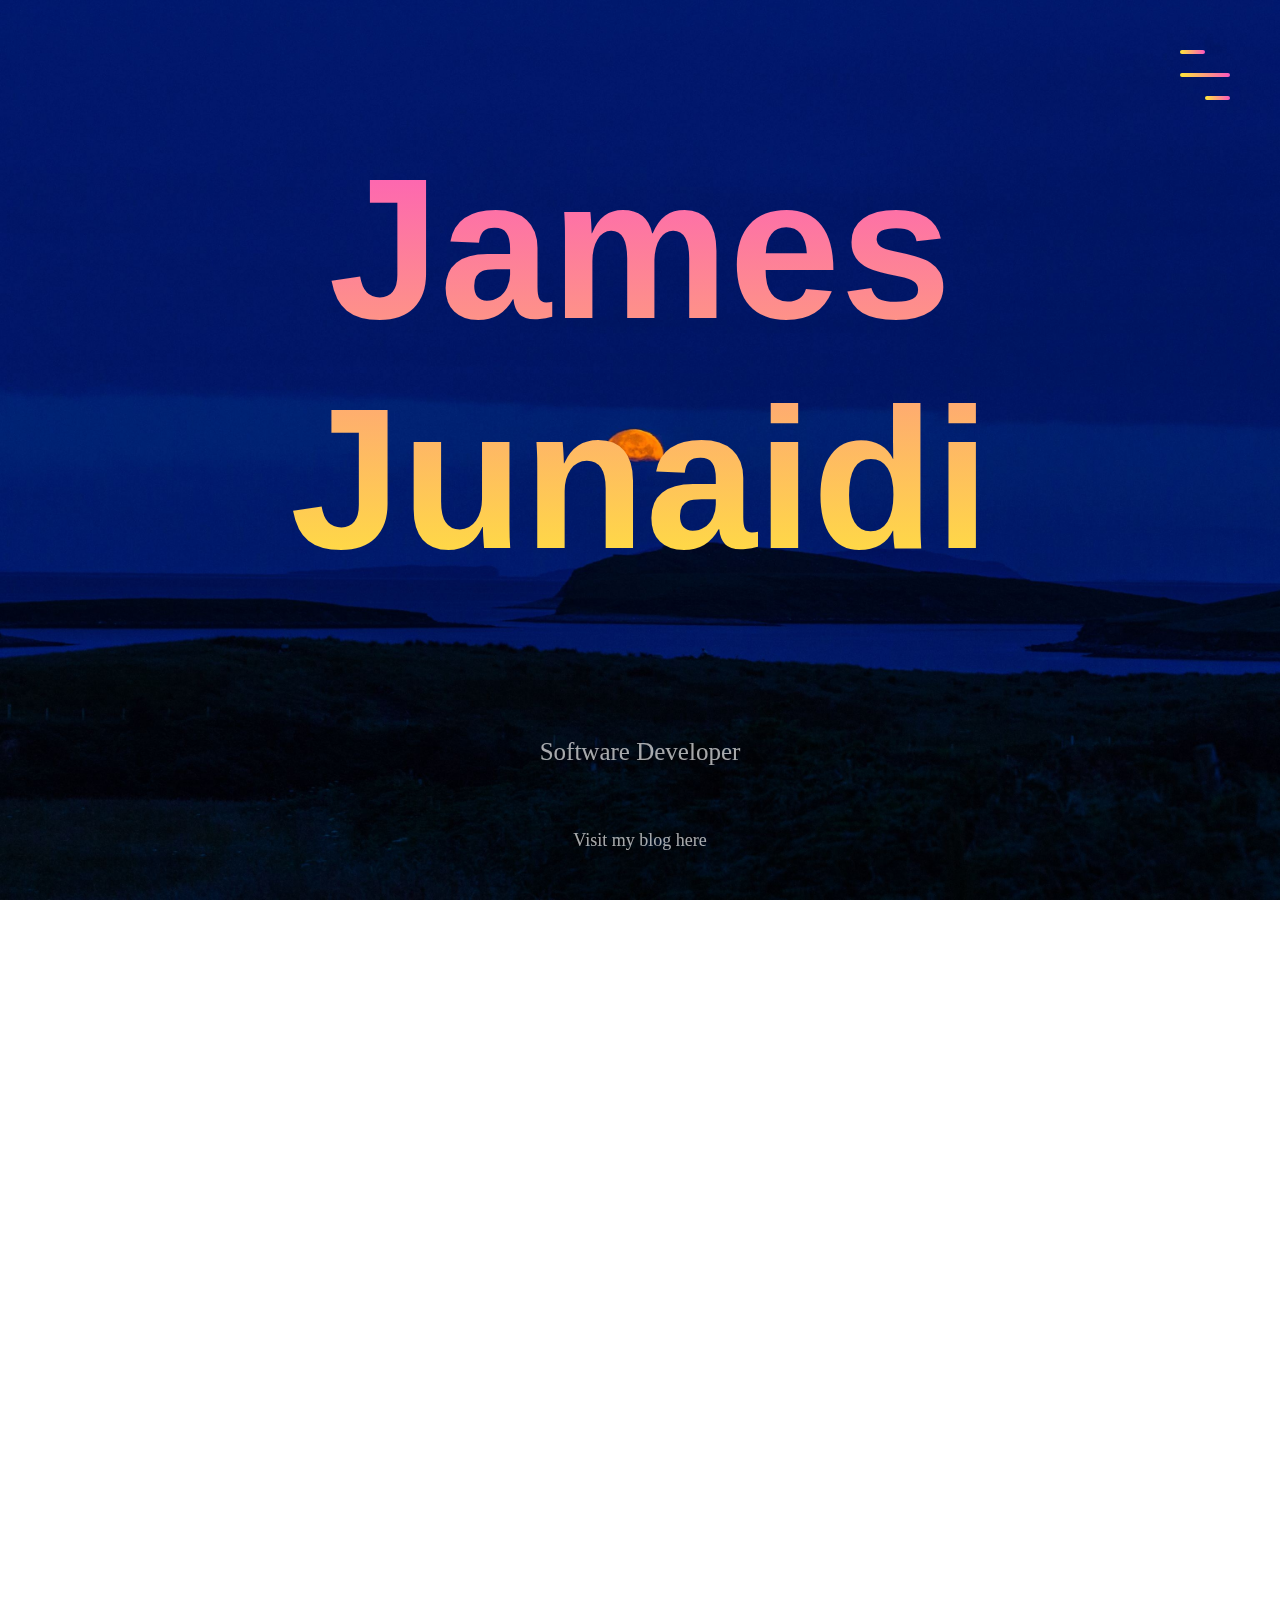
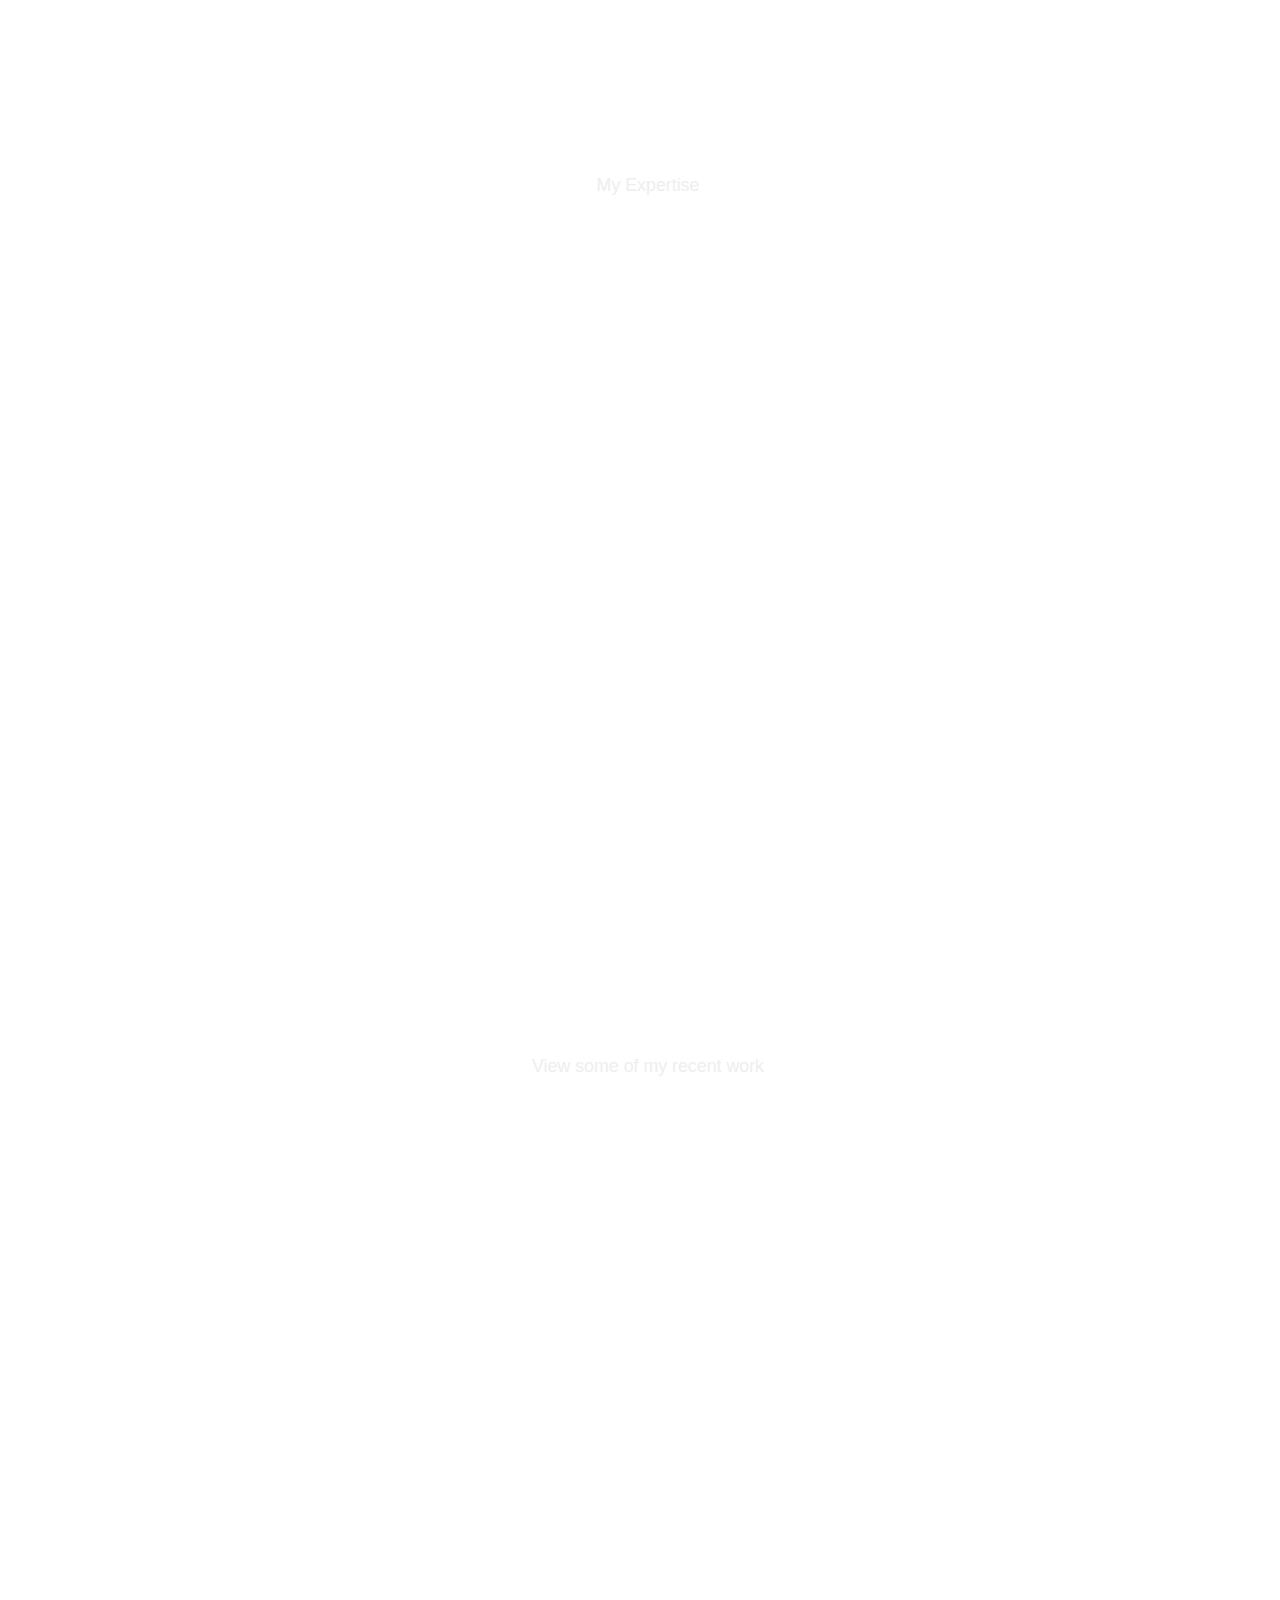
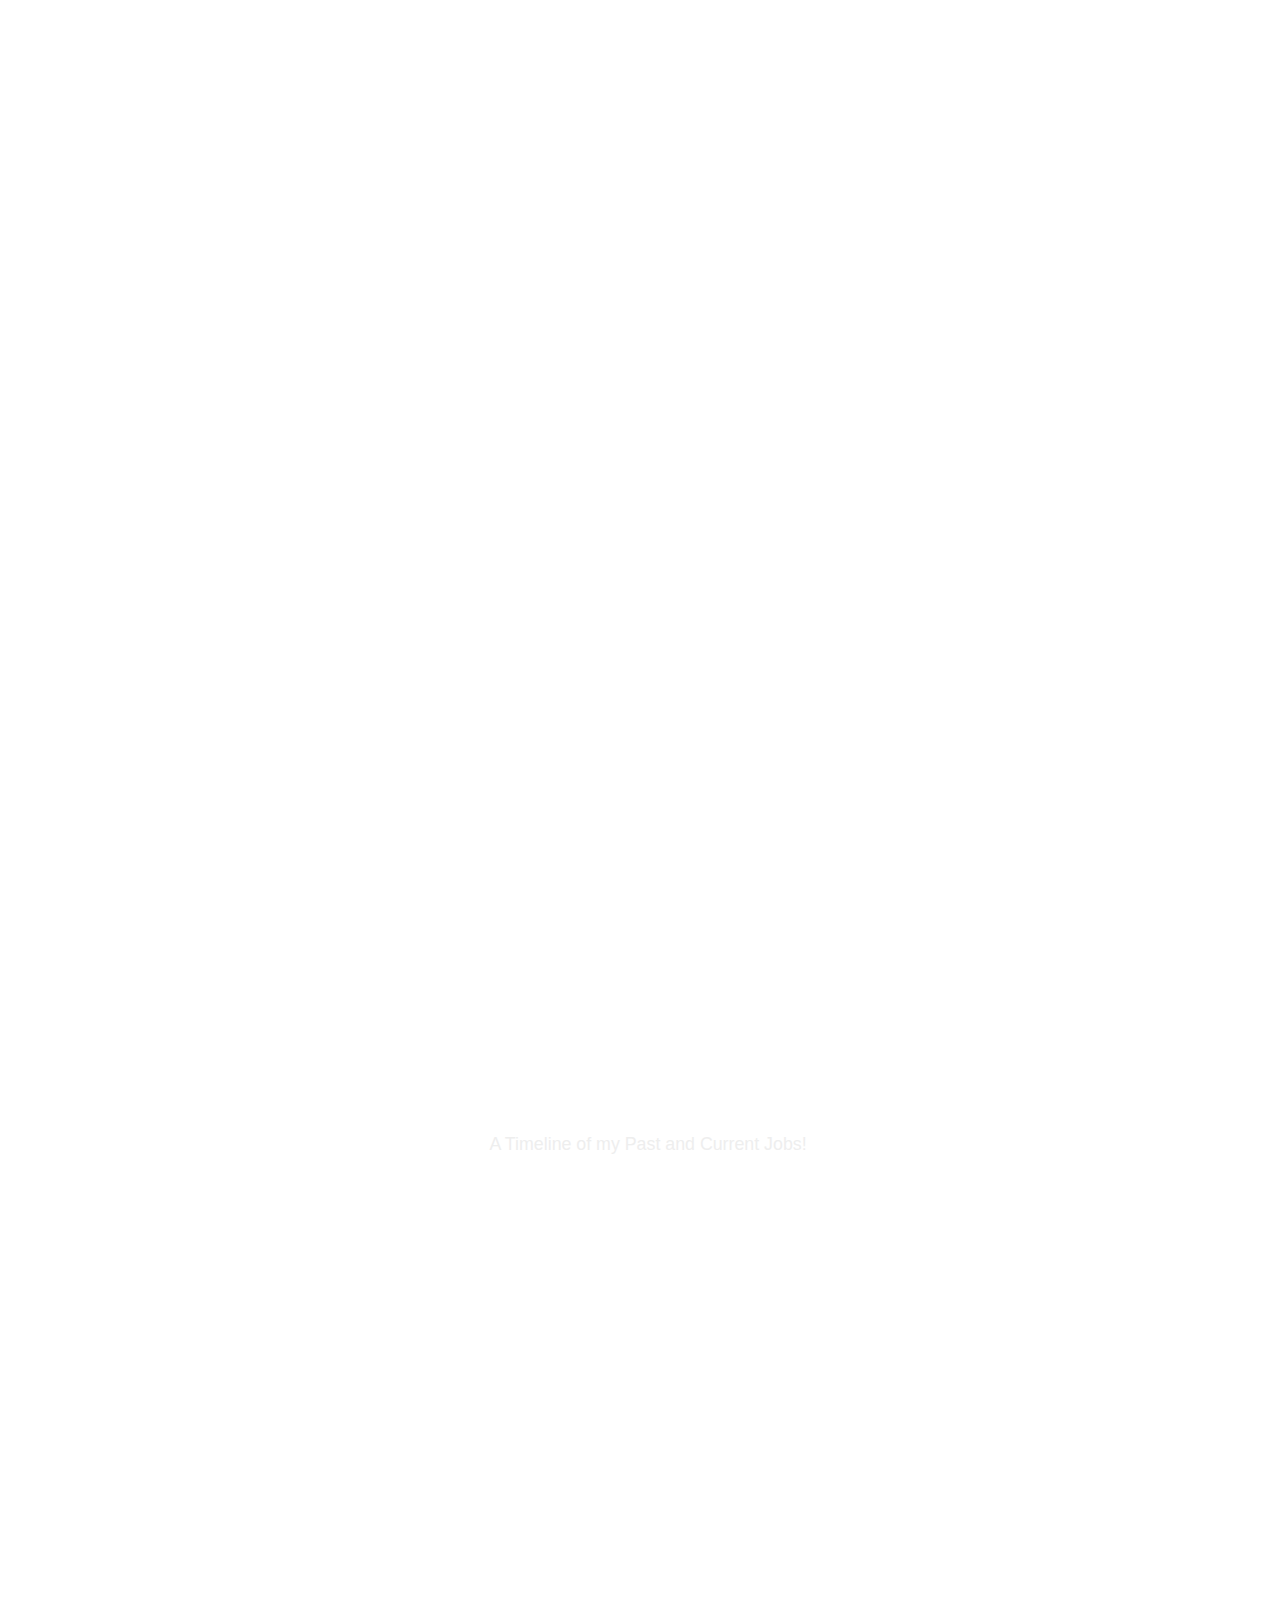
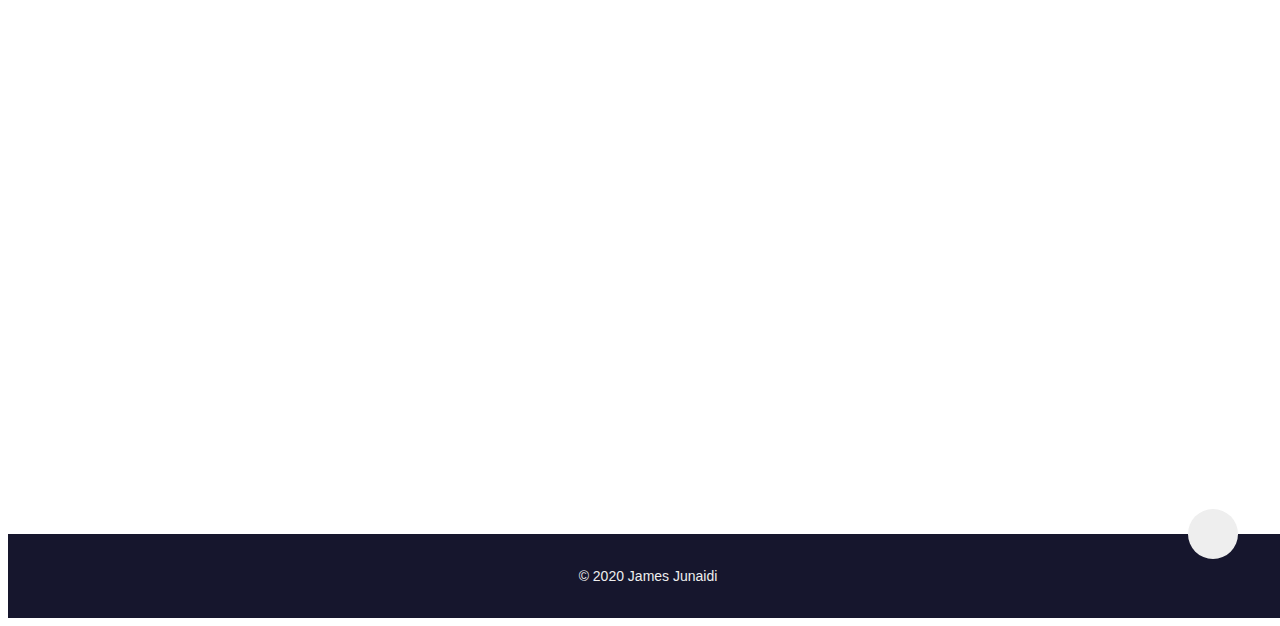
==== index.html @ cdaee478 "update about" ====
<!--  Credit to Julio Codes for Providing the main Tutorial that this site is based off of -->

<!DOCTYPE html>
<html lang="en">
<head>
  <meta charset="UTF-8">
  <meta name="viewport" content="width=device-width, initial-scale=1">
  <title>James Junaidi</title>
  <link rel="stylesheet" href="https://unpkg.com/aos@next/dist/aos.css" />
  <link rel="stylesheet" href="https://use.fontawesome.com/releases/v5.7.2/css/all.css" integrity="sha384-fnmOCqbTlWIlj8LyTjo7mOUStjsKC4pOpQbqyi7RrhN7udi9RwhKkMHpvLbHG9Sr" crossorigin="anonymous">
  <link rel="stylesheet" href="style.css">
  <link rel="stylesheet" href="https://cdnjs.cloudflare.com/ajax/libs/font-awesome/4.7.0/css/font-awesome.min.css">
  <link rel="shortcut icon" type="image/png" href="images/j.png"/>
</head>
<body>
  <header>
  <div class="menu-toggler">
    <div class="bar half start"></div>
    <div class="bar"></div>
    <div class="bar half end"></div>
  </div>
  <nav class="top-nav">
    <ul class="nav-list">
    <li>
      <a href="index.html" class="nav-link">Home</a>
    </li>
    <li>
      <a href="#about" class="nav-link">About</a>
    </li>
    <li>
      <a href="#services" class="nav-link">Skills</a>
    </li>
    <li>
      <a href="#portfolio" class="nav-link">Portfolio</a>
    </li>
    <li>
      <a href="#experience" class="nav-link">Experience</a>
    </li>
    <li>
      <a href="blog.html" class="nav-link">Blog</a>
    </li>
    </ul>
  </nav>
  <div class="landing-text">
    <h1>James Junaidi</h1>
    <h6>Software Developer</h6>
    <h6>
      <a href="blog.html">
        Visit my blog here
      </a>
    </h6>
  </div>
  </header>

  <section class="about" id="about">
  <div class="container" id="about">
    <div class="profile-img" data-aos="fade-right" data-aos-delay="200">
    <img src="images/profile.jpeg" alt="">
    </div>
    <div class="about-details" data-aos="fade-left" data-aos-delay="400">
      <div class="about-heading">
        <h1>About</h1>
        <h6>Myself</h6>
      </div>
      <p>
      Hi! I'm James and I'm a student at the University of California, Davis, where I am studying Computer Science with a minor in Economics. I plan to graduate in June 2022. Currently, I work as an intern at T-Mobile. I'm originally from Folsom, CA, a city in the eastern part of Sacramento County and I graduated from Vista del Lago High School in May 2019. Fun fact: I hold my my high school's record in the 5K in Track. Feel free to contact me at jrjunaidi@ucdavis.edu.
      </p>
      <a href="./JamesJunaidiResume.pdf" download="Junaidi_James_Resume">See my current resume (As of July 6, 2020) here! <br> </a>
      <a href="blog.html"><br> Visit my blog here! <br> </a>
    <div class="social-media">
      <ul class="nav-list">
      <li>
        <a href="https://github.com/jamesjunaidi" class="icon-link" target="_blank">
          <i class="fab fa-github-square"></i>
        </a>
      </li>
      <li>
        <a href="https://twitter.com/james_junaidi" class="icon-link" target="_blank">
          <i class="fab fa-twitter-square"></i>
        </a>
        </li>
         <li>
          <a href="https://www.linkedin.com/in/jamesjunaidi/" class="icon-link" target="_blank">
          <i class="fab fa-linkedin-square"></i>
          </a>
        </li>
      </ul>
     </div>
   </div>
  </div>
  </section>

  <section class="services" id="services">
    <div class="container">
      <div class="section-heading">
        <h1>Skills</h1>
        <h6>My Expertise</h6>
      </div>
      <div class="my-skills">
        <div class="skill" data-aos="fade-in" data-aos-delay="200">
          <div class="icon-container">
            <i class="fas fa-layer-group"></i>
          </div>
          <h1>Software Systems and Engineering</h1>
          <p>I'm a proficient programmer in multiple languages, including C, C++, Python, and Java. I've built varying applications including websites, mobile apps, command-line programs, and data aggregators. I've also worked on more theortical programming problems involving data structures and algorithms and computer assembly and organization. </p>
        </div>
        <div class="skill" data-aos="fade-in" data-aos-delay="400">
          <div class="icon-container">
            <i class="fas fa-code"></i>
          </div>
          <h1>Application Development</h1>
          <p>I spend time learning more about Mobile Developement, specifically Swift and Xcode for iOS developement. I also have some experience working in Android Studio where I used Java and XML. I also work on webpages and web applications in HTML/CSS/JS. Additionally, I am familiar with the UNIX environment and can work in Mac OS, Windows, and Linux. </p>
        </div>
        <div class="skill" data-aos="fade-in" data-aos-delay="600">
          <div class="icon-container">
            <i class="fas fa-chart-bar"></i>
          </div>
          <h1>Data Science and Analytics</h1>
          <p>I have a strong intuition for data analytics, including a strong background in Statistics and some Discrete Probability Theory, along with experience writing data analyzing scripts in Python and R. I've also taken coursework on elementary statistics and data science. I also have experience with Microsoft Excel and Google Sheets to basic to intermediate data analytics. </p>
        </div>
      </div>
    </div>
  </section>

  <section class="portfolio" id="portfolio">
    <div class="container">
      <div class="section-heading">
        <h1>Portfolio</h1>
        <h6>View some of my recent work</h6>
      </div>


      <div class="portfolio-item">
        <div class="portfolio-img has-margin-right" data-aos="fade-right" data-aos-delay="150">
          <img src="images/portitem1.jpeg" alt="">
        </div>
        <div class="portfolio-description" data-aos="fade-left" data-aos-delay="300">
          <h6>Python Application Development</h6>
          <h1>ShopperAlert</h1>
          <p>
            This is a picture from an application I helped develop called ShopperAlert. Me and some friends created this at LAHacks 2020 as an application that can notify people when essential items are in stock at stores. This was built in an effort to help with the COVID-19 pandemic. The technologies we used was the Twilio API, Python, Ngrok, Flask, and Tkinter. Check out the devpost!
          </p>
          <a href="https://devpost.com/software/shopperalert" target="_blank" class="cta">View Details</a>
        </div>
      </div>



      <div class="portfolio-item">
        <div class="portfolio-description has-margin-right" data-aos="fade-right" data-aos-delay="450">
          <h6>Data Analysis</h6>
          <h1>COVID-19 Genome Analysis</h1>
          <p>
            Did some R programming in order to perform some analysis of genomes in the Washington cases of the COVID-19 outbreak. Investigated a case that analyses the differences between the Washington genomes and other genomes throughout the rest of the world. Check out my full report!
          </p>
          <a href="https://github.com/jamesjunaidi/Statistical-Analysis-of-COVID-19/blob/master/assignment1.pdf" target="_blank" class="cta">View Details</a>
        </div>
        <div class="portfolio-img" data-aos="fade-left" data-aos-delay="600">
          <img src="images/portitem2.jpeg" alt="">
        </div>
      </div>



      <div class="portfolio-item">
        <div class="portfolio-img has-margin-right" data-aos="fade-right" data-aos-delay="750">
          <img src="images/portitem3.jpeg" alt="">
        </div>
        <div class="portfolio-description" data-aos="fade-left" data-aos-delay="900"> 
          <h6>Software Engineering / Mobile Development</h6>
          <h1>Komma</h1>
          <p>
            I'm working on developing a full fledged web application, designed to be a a community-based events manager. We are still currently working on the application, but we do have a goal to release by the the start of Fall Quarter 2020. You can check out some screenshots of a basic UI down below!
          </p>
          <a href="https://github.com/jamesjunaidi/Komma-Screenshots" target="_blank" class="cta">View Details</a>
        </div>
      </div>

    </div>
  </section>


  <section class="experience" id="experience">
    <div class="container">
      <div class="section-heading">
        <h1>Work Experience</h1>
        <h6>A Timeline of my Past and Current Jobs!</h6>
      </div>
      <div class="timeline" data-aos="fade-down" data-aos-delay="200">
        <ul>
          <li class="date" data-date="June 2020 - Present">
            <h1>T-Mobile</h1>
            <p>RF Engineering Intern</p>
          </li>

          <li class="date" data-date="Apr. 2020 - June 2020">
            <h1>Mozilla Spring Open Lab</h1>
            <p>MVP Designer - Komma</p>
          </li>

          <li class="date" data-date="Jan. 2020 - Present">
            <h1>Komma</h1>
            <p>Co-Founder, iOS Software Developer, Web Application Developer</p>
          </li>

          <li class="date" data-date="Jan. 2020 - Present">
            <h1>#include @ UC Davis</h1>
            <p>Web Developer</p>
          </li>

          <li class="date" data-date="Jan. 2019 - Aug. 2019">
            <h1>The Habit Burger Grill</h1>
            <p>Executive Burger Chef</p>
          </li>

          <li class="date" data-date="Jan. 2019 - May. 2019">
            <h1>Vista del Lago High School Department of Statistics</h1>
            <p>Teaching Assistant</p>
          </li>

          <li class="date" data-date="Jan. 2006 - Mar. 2018">
            <h1>Folsom Youth Basketball Association</h1>
            <p>Official</p>
          </li>

        </ul>
      </div>
    </div>
  </section>


<!-- UNUSED CONTACT SECTION: POTENTIAL USE LATER  -->

  <!-- <section class="contact" id="contact">
    <div class="container">
      <div class="section-heading">
        <h1>Contact</h1>
        <h6>Let's get in touch!</h6>
      </div>
      <form action="" data-aos="fade-up" data-aos-delay="300">
        <label for="name">Name:</label>
        <input type="text" id="name" name="name" placeholder="Enter your name..." required>
        <label for="email">Email:</label>
        <input type="email" id="email" name="email" placeholder="Enter your email..." required>
        <label for="service">Services:</label>
        <select name="service" id="service">
          <option value="">Mobile Development</option>
          <option value="">Web Development</option>
          <option value="">Software Engineering</option>
      </select>
    <label for="subject">Subject:</label>
        <textarea name="subject" id="subject" cols="10" rows="10"></textarea>
        <input type="submit" value="Submit">
      </form>
    </div>
  </section> -->


  <footer class="copyright">
    <div class="up" id="up">
      <i class="fas fa-chevron-up"></i>
    </div>
    <p>&copy; 2020 James Junaidi</p>
  </footer>

  <script src="https://ajax.googleapis.com/ajax/libs/jquery/3.3.1/jquery.min.js"></script>
  <script src="https://unpkg.com/aos@next/dist/aos.js"></script>
  <script src="main.js"></script>
</body>
</html>
---- style.css ----
/*Start global*/
{
  margin: 0;
  padding: 0;
  box-sizing: border-box;
}

html {
  font-size:10px;
  font-family: 'Roboto', sans-serif;
  color: #eee;
}

body {
  width:100%;
  height: 100%;
  background:url("images/sitebg.jpg") no-repeat center fixed;
  background-size:cover;
}

section {
  padding: 6rem 0;
}

a {
  text-decoration: none;
  color: #eee;
  font-size: 1.8rem;
  
}

p {
  font-size: 1.8rem;
  font-weight: 300;
}

img {
  width:100%;
}
/*End global*/

/*Start reusable*/
.container {
  width: 90%;
  max-width: 120rem;
  height: 100%;
  margin: 0 auto;
  position: relative;
}

.section-heading {
  text-align: center;
  margin-bottom: 10rem;

}

.section-heading h1 {
  font-size: 5.8rem;
  color: rgba(255, 255, 255, .3);
  text-transform: uppercase;
  font-weight: 300;
  position: relative;
  margin-bottom: 1rem;
}

.section-heading h1::before,
.section-heading h1::after {
  content: '';
  position: absolute;
  bottom: -0.5rem;
  left: 50%;
  transform: translateX(-50%);
  background-color: rbga(255,255,255,0.75);
}

.section-heading h1::before {
  width: 10rem;
  height: 3px;
  border-radius: 0.8rem;
}

.section-heading h1::after {
  width: 1.5rem;
  height: 1.5rem;
  border-radius: 100%;
  bottom: -1rem; 
}

.section-heading h6 {
  font-size: 1.78rem;
  font-weight: 300;
}

.has-margin-right {
  margin-right: 5rem;
}
/*End reusable*/


/*Start header*/
header {
  width:100%;
  height:100vh;
}

.top-nav {
  width:100%;
  height:100vh;
  position:fixed;
  top:-100vh;
  z-index: 50;
  background-color: #16162d;
  border-bottom-right-radius: 100%;
  border-bottom-left-radius: 100%;
  transition: all 650ms cubic-bezier(1,0,0,1);
}

.nav-list {
  list-style: none;
  width:100%;
  height: 100%;
  display: flex;
  justify-content: center;
  align-items: center;
}

li {
  margin: 0 2rem;
}

.nav-link {
  font-family: sans-serif;
  font-size: 5rem;
  padding: 1rem;
}

.nav-link:hover,
.nav-link:focus {
  background:linear-gradient(to top, #ffe838, #fd57bf);
  -webkit-background-clip: text;
  -webkit-text-fill-color: transparent;
}

.top-nav.open {
  top: 0;
  border-radius: initial;
}

.menu-toggler {
  position: absolute;
  top: 5rem;
  right: 5rem;
  width: 5rem;
  height: 5rem;
  display: flex;
  flex-direction: column;
  justify-content: space-between;
  cursor: pointer;
  z-index: 1500;
  transition: transform 650ms ease-out;
}


.menu-toggler.open {
  transform: rotate(-45deg);
}

.bar {
  background: linear-gradient(to right, #ffe838, #fd57bf);
  width: 100%;
  height: 4px;
  border-radius: .8rem;
}

.bar.half {
  width: 50%;
}

.bar.start {
  transform-origin: right;
  transition: transform 650ms cubic-bezier(0.54, -0.81, 0.57, 0.57);
}

.open_.bar.start {
  transform: rotate(-450deg) translateX(.8rem);
}


.bar.end {
  align-self: flex-end;
  transform-origin: left;
  transition: transform 650ms cubic-bezier(0.54, -0.81, 0.57, 0.57);
}

.open_.bar.end {
  transform: rotate(-450deg) translateX(-.8rem);
}


.landing-text {
  position: absolute;
  top:50%;
  left:50%;
  transform: translate(-50%, -50%);
  width: 100%;
  text-align: center;
  z-index: 1;
}

.landing-text h1 {
  font-size: 20rem;
  font-family: sans-serif;
  background: linear-gradient(to top, #ffe838, #fd57bf);
  -webkit-background-clip: text;
  -webkit-text-fill-color: transparent;
  padding: 1rem;
  user-select: none;
}

.landing-text h6 {
  font-size: 2.5rem;
  opacity: .7;
  font-weight: 400;
  font-family: roboto;
}
/*End header*/

/*Start about*/
.about .container {
  display: flex;
  align-items: center;
  justify-content: center;
}

.about-heading {
  text-align: center;
  text-transform: uppercase;
  line-height: 0;
  margin-bottom: 6rem
}

.about-heading h1 {
  font-size: 10rem;
  opacity: .3;
}

.about-heading h6 {
  font-size: 2rem;
  font-weight: 300;
}

.portfolio-img {
  flex: 1;
}

.about-details {
  flex: 1;
  margin-left: 5rem
}

.social-media {
  margin-top: 5rem;
}

.social-media i {
  font-size: 5rem;
  transition: color 650ms;
}

/* No hover affect :( 
   but also colors for the logos */
.fa-github-square {
  color: #fafbfc;
}
.fa-twitter-square {
  color: #38a1f3;
}
.fa-linkedin-square {
  color: #0e76a8;
}
/*End about*/

/*Start services/skills*/
.my-skills {
  margin-top: 10rem;
  display: grid;
  grid-template-columns: repeat(auto-fit, minmax(25rem, 1fr));
  grid-gap: 2.5rem;
  text-align: center;
}

.skill {
  display: flex;
  flex-direction: column;
  justify-content: center;
  align-items: center;
  padding: 2rem;
}

.skill h1 {
  text-transform: uppercase;
  letter-spacing: 2px;
  margin: 2rem -2px 2rem 0;
  font-size: 1.7rem;
}

.icon-container {
  width: 10rem;
  height: 10rem;
  border: 3px solid #dd9787;
  background-color: #68c09d;
  margin-bottom: 2rem;
  display:flex;
  transform: rotate(45deg);
}

.icon-container i { 
  /* color for the inside of the graphics*/
  color: #4f1e1b;
  font-size: 5rem;
  margin: auto;
  transform: rotate(-45deg);
}
/*End services*/

/*Start portfolio*/
.portfolio-item {
  display: flex;
  align-items: center;
  justify-content: center;
  margin-bottom: 5rem
}

.portfolio-item:last-child {
  margin-bottom: 0;
}

.profile-img {
  width: 50rem;
  flex: 1;
}

.portfolio-description {
  flex: 1;
}


.portfolio-description h6 {
  font-size: 1.5rem;
  text-transform: uppercase;
  font-weight: 300;
  opacity: 0.3;
}

.portfolio-description h1 {
  font-size: 3rem;
  font-weight: 300;
  margin: 1rem 0;
}

.portfolio-description .cta {
  display: inline-block;
  margin-top: 2.5rem;
  font-size: 1.5rem;
  text-transform: uppercase;
  color: #3883ff;
  transition: color 650ms;
}

.portfolio-description .cta:hover {
  color: #2f67cd;
}

/*End services*/

/*Start timeline*/

.timeline ul {
  border-left: 4px solid #ffe838;
  border-radius: .8rem;
  background-color: rgba(0,0,0,0.05);
  margin: 0 auto;
  position: relative;
  padding: 5rem;
  list-style: none;
  text-align: left;
  width: 70%;
}

.timeline h1 {
  font-size: 2rem;
  text-transform: uppercase;
  font-weight: 300;
  margin-bottom: 1rem;
  opacity: .3;
}

.timeline .date {
  font-size: 1.26rem;
  border-bottom: 1px solid rgba(255,255,255,0.1);
  margin-bottom: 1rem;
  padding-bottom: 1rem;
  position: relative;
}

.timeline .date:last-of-type {
  padding-bottom: 0;
  margin-bottom: 0;
  border: none;
}

.timeline .date::before,
.timeline .date::after {
  position: absolute;
  display: block;
  top: 50%;
  transform: translateY(-50%);
}

.timeline .date::before {
  content: attr(data-date);
  left: -21rem;
  text-align: right;
  min-width: 12rem;
}

.timeline .date::after {
  content: '';
  box-shadow: 0 0 0 4px #fd57bf;
  border-radius: 100%;
  left: -8rem;
  height: 1.5rem;
  width: 1.5rem;
  background-color: #313534;
}


/*End timeline*/

/*Start contact*/

.contact {
  background-color: #221e3f;
}

form {
  width: 70%;
  margin: 0 auto;
}

form label {
  font-size: 1.5rem;
}

input,
select,
textarea {
  width: 100%;
  padding: 1rem;
  margin-bottom: 5px;
  border: none;
  outline-color: #fd57bf;
}

input[type="submit"] {
  width: initial;
  background-color: #fd57bf;
  color: #eee;
  padding: 1rem;
  border-radius: .8rem;
  cursor: pointer;
  transition: background-color 650ms;
}

input[type="submit"]:hover {
  color: #221e3f;
  background-color: #ffe838;
}


/*End contact*/

/*Start footer*/

.copyright {
  width: 100%;
  text-align: center;
  background-color: #16162d;
  padding: 2rem 0;
  position: relative;
}

.up {
  position: absolute;
  width: 5rem;
  height: 5rem;
  background-color: #eee;
  top: -2.5rem;
  right: 5rem;
  border-radius: 100%;
  display: flex;
  animation: pulse 2s infinite;
  cursor: pointer;
}

.up i {
  color: #16162d;
  font-size: 2rem;
  margin: auto;
}

.copyright p {
  font-size: 1.4rem;
}
/*End footer*/

/*Start animations*/
@keyframes pulse {
  0%{
    box-shadow: 0 0 0 0 rgba(253, 87, 191, 0.99);
  }
  70%{
    box-shadow: 0 0 0 2rem rgba(253, 87, 191, 0);
  }
  100%{
    box-shadow: 0 0 0 0 rgba(253, 87, 191, 0);
  }
}

/*End animations*/

/*Start media queries*/

@media screen and(max-width: 768px) {
  body{
  background:url("images/sitebg2.jpg") no-repeat center fixed;
  background-size:cover;
  }

  .landing-text h1 {
    font-size: 15rem;
  }

  .landing-text h6 { 
    font-size: 1.7rem;
  }

  .nav-list {
    flex-direction: column;
  }

  li {
    margin: 2rem 0;
  }

  .nav-link {
    font-size: 4.5rem;
  }

  .about-heading h1 {
    font-size: 8rem;
  }

  .section-heading h1 { 
    font-size: 3rem
  }

  .about-details .nav-list {
    flex-direction: initial;
  }

  .about-details li {
    margin: 0 2rem;
  }

  .icon-container {
    width: 7rem;
    height: 7rem;
  }

  .icon-container {
    font-size: 4rem;
  }

  .timeline ul {
    margin: 0 0 0 auto;
  }

  .timeline .date::before {
    left: -20rem;
  }

  .timeline .date::after {
    left: -5.9rem;
  }
}

@media screen and (max-width: 600px) {
  .menu-toggler {
    top: 2rem;
    right: 2rem;
  }

  .landing-text h1 {
    font-size: 8rem;
  }

  .landing-text h6 {
    font-size: 1.4rem;
  }

  .nav-link {
    font-size: 3.5rem;
  }

  .about .container {
    flex-direction: column;
  }

  .profile-img {
    margin: 0 0 7rem 0;
  }

  .portfolio-item {
    flex-direction: column;
  }

  .portfolio-img {
    margin: 0 0 2rem 0;
    order: 1;
  }

  .portfolio-description {
    margin: 0;
    order: 2;
  }

  .timeline p {
    font-size: 1.6rem;
  }

  .timeline .date::before {
    font-size: 1.4rem;
  }

  form {
    width: 100%;
  }

  .up {
    right: 2rem;
  }

}

/*End media queries*/
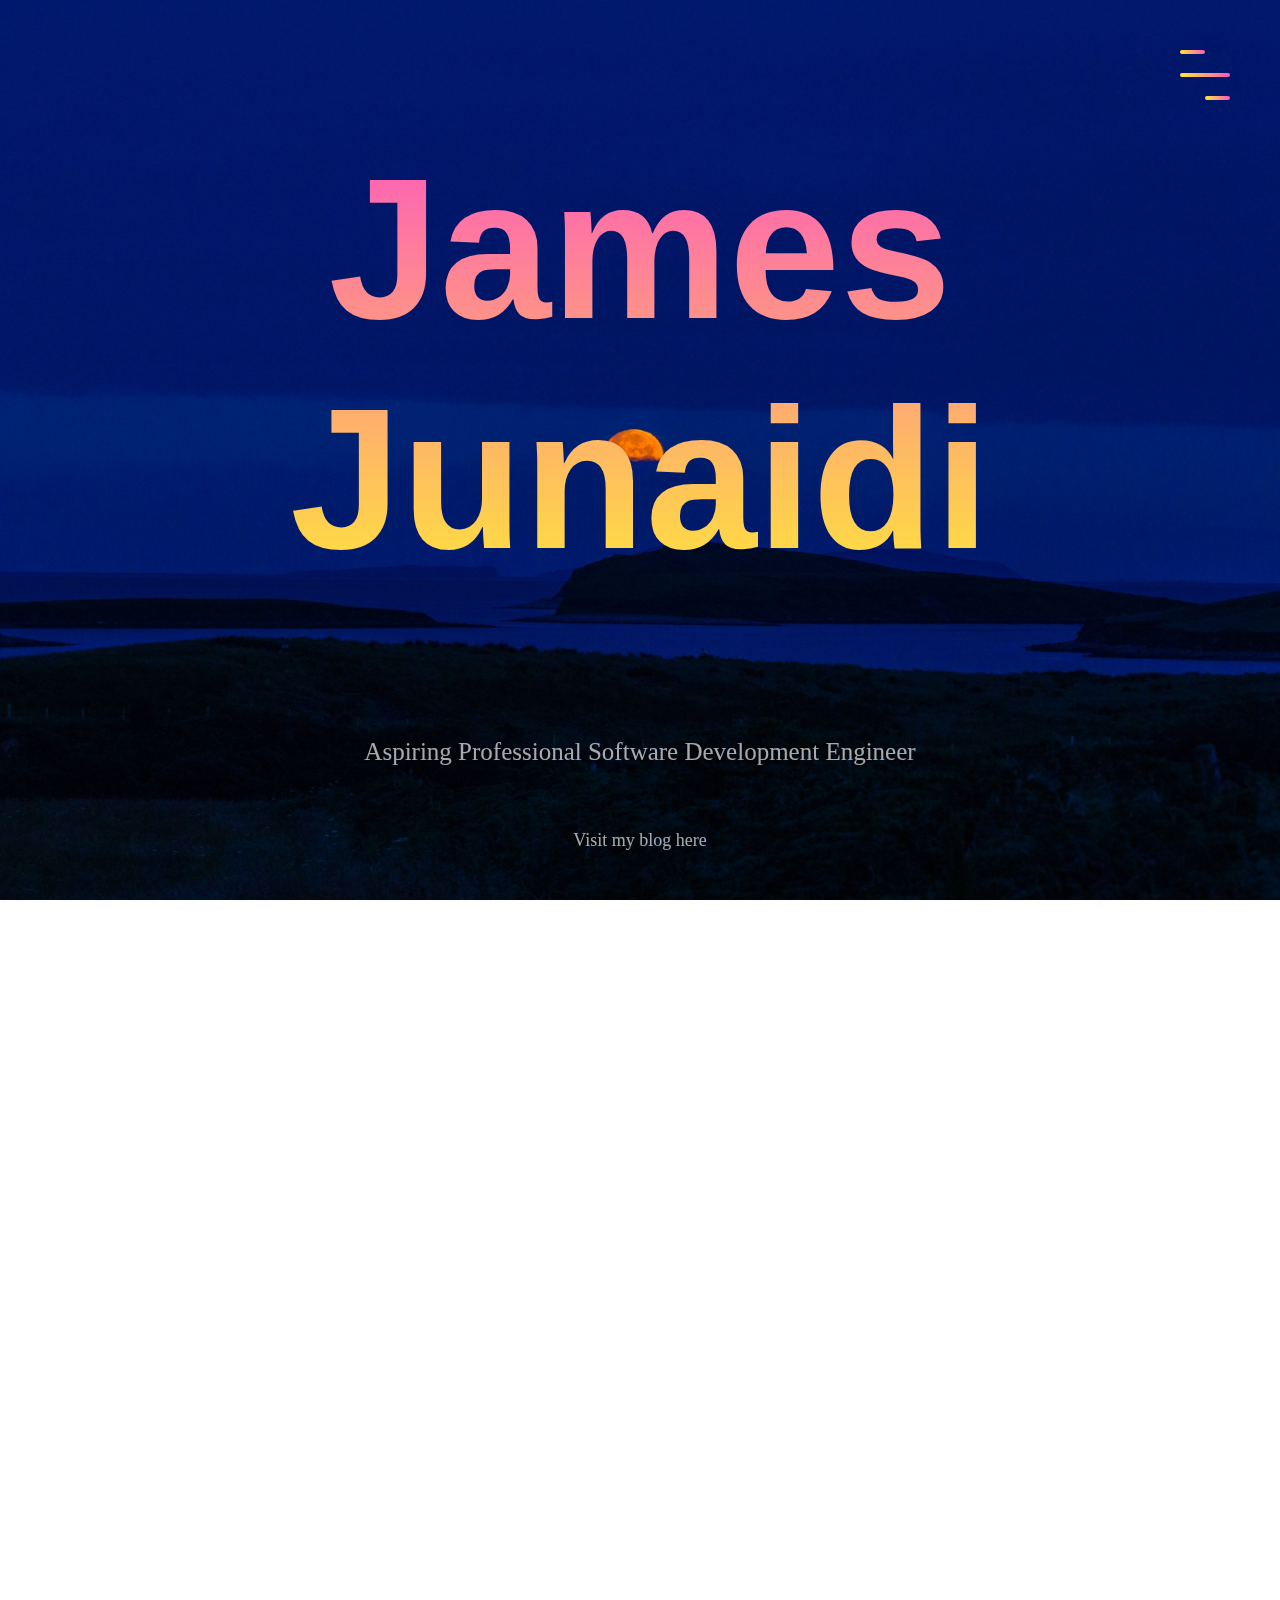
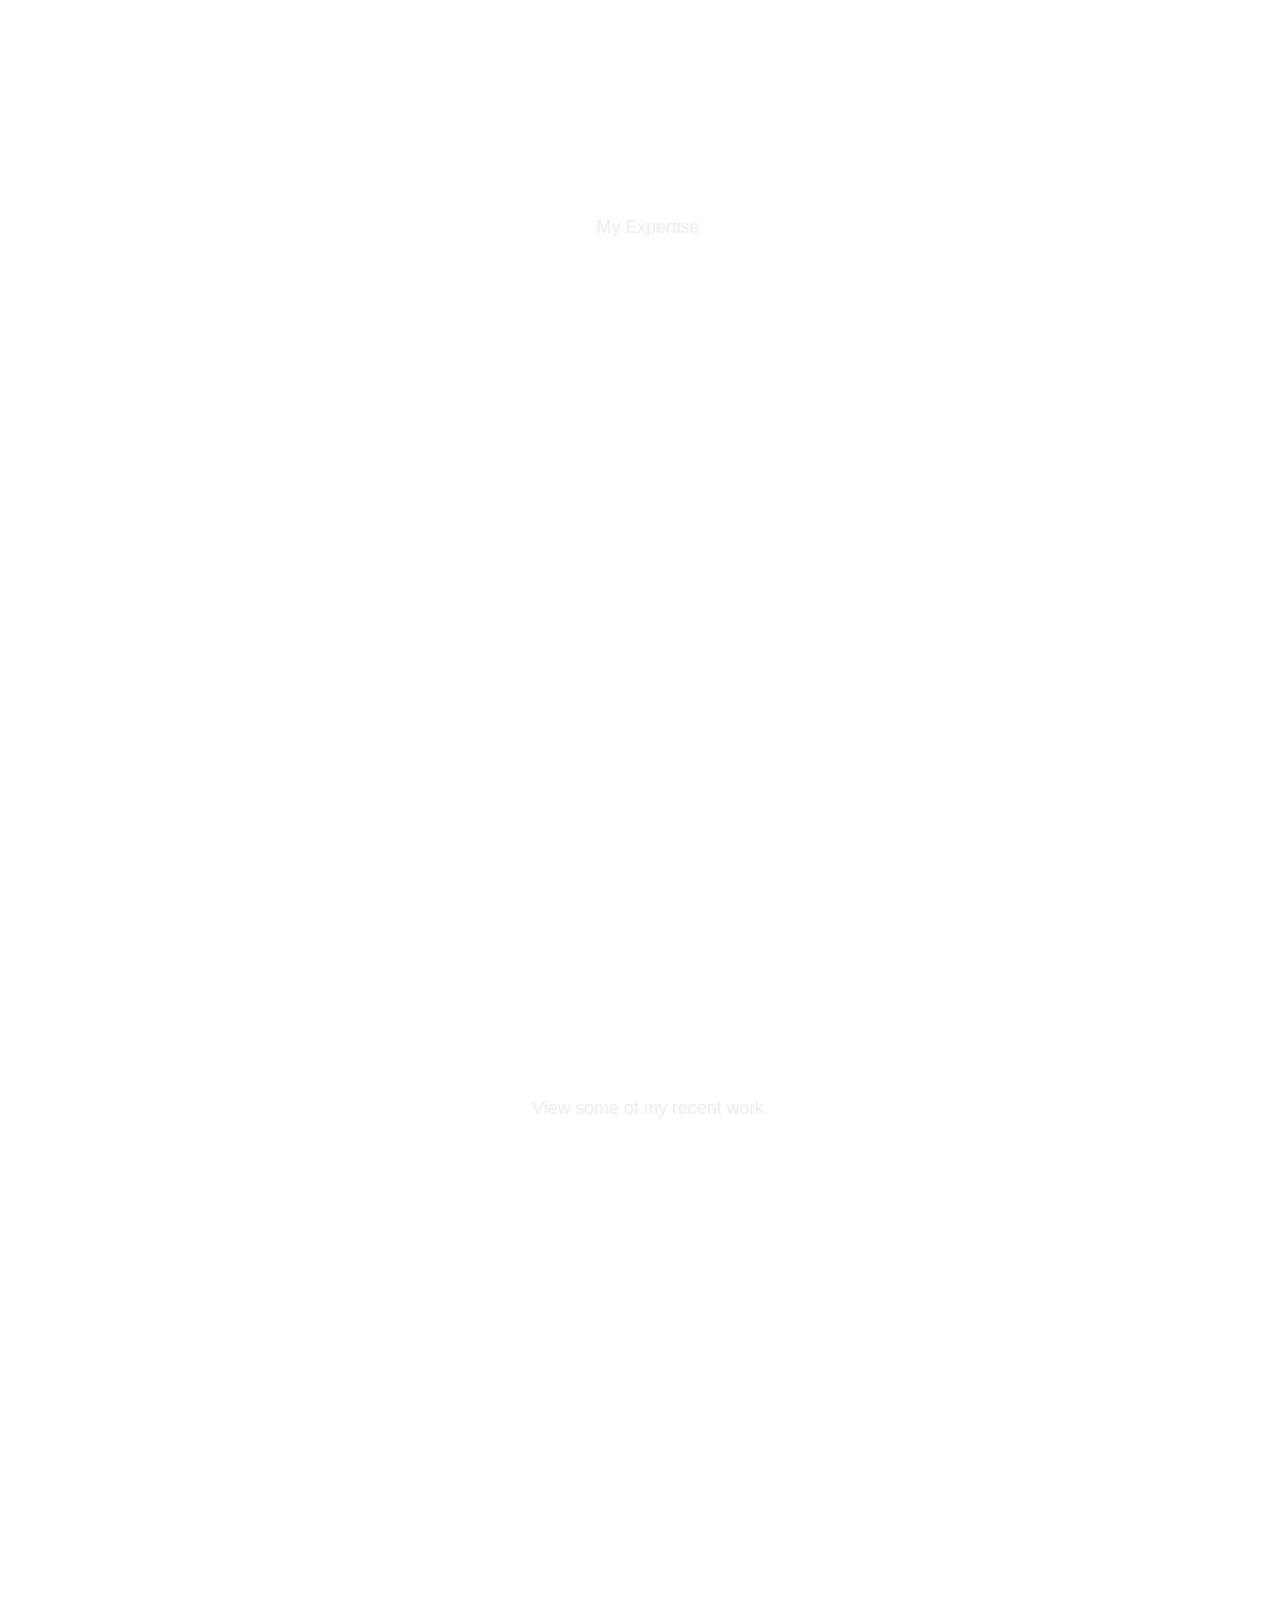
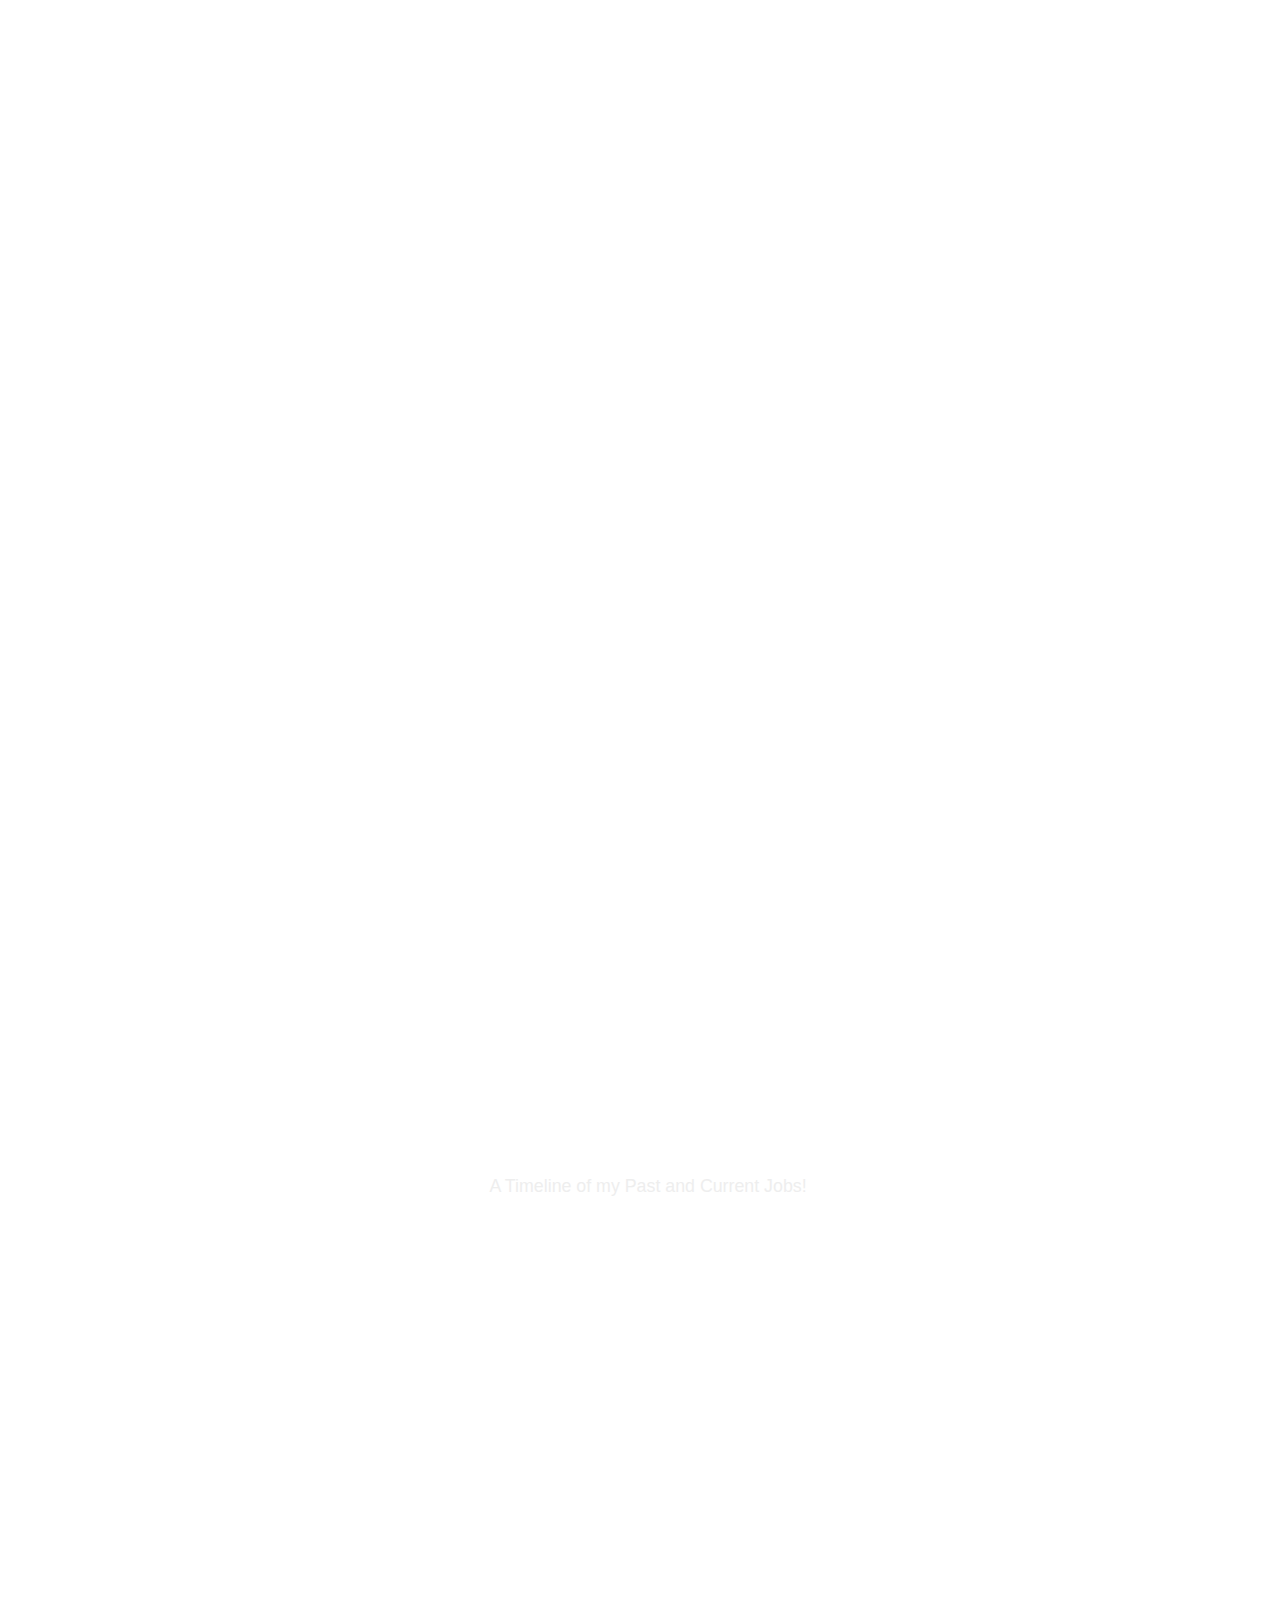
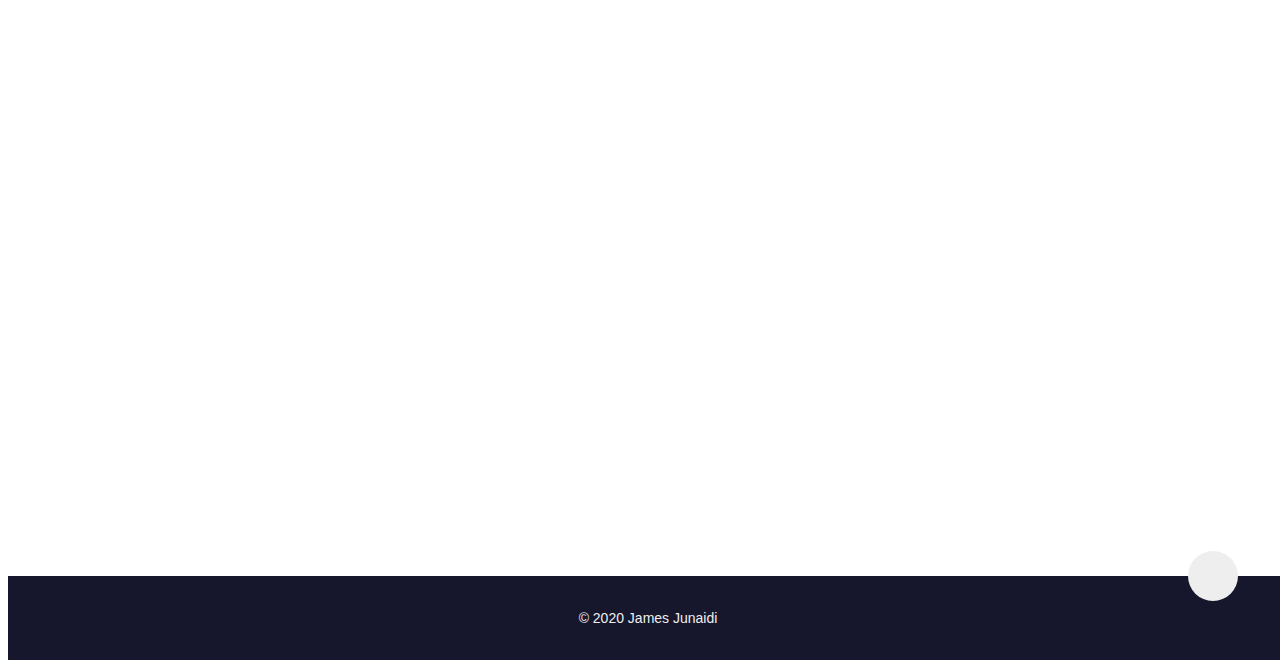
==== commit d9be8b37: "Updated profile pictures and minor touch ups" ====
--- a/index.html
+++ b/index.html
@@ -43,7 +43,7 @@
   </nav>
   <div class="landing-text">
     <h1>James Junaidi</h1>
-    <h6>Software Developer</h6>
+    <h6>Aspiring Professional Software Development Engineer</h6>
     <h6>
       <a href="blog.html">
         Visit my blog here
@@ -63,9 +63,10 @@
         <h6>Myself</h6>
       </div>
       <p>
-      Hi! I'm James and I'm a student at the University of California, Davis, where I am studying Computer Science with a minor in Economics. I plan to graduate in June 2022. Currently, I work as an intern at T-Mobile. I'm originally from Folsom, CA, a city in the eastern part of Sacramento County and I graduated from Vista del Lago High School in May 2019. Fun fact: I hold my my high school's record in the 5K in Track. Feel free to contact me at jrjunaidi@ucdavis.edu.
+      Hi! I'm James and I'm a student at the University of California, Davis, where I am studying Computer Science with a minor in Economics. I plan to graduate in June 2022. Currently, I work as an intern at T-Mobile with the Sacramento RF team. I'm originally from Folsom, CA, a city in the eastern part of Sacramento County and I graduated from Vista del Lago High School in May 2019. Fun fact: I hold my my high school's record in the 5K in Track. The picture of my is at the top of
+      Rubicon Peak in South Lake Tahoe! Feel free to contact me at jrjunaidi@ucdavis.edu.
       </p>
-      <a href="./JamesJunaidiResume.pdf" download="Junaidi_James_Resume">See my current resume (As of July 6, 2020) here! <br> </a>
+      <a href="./JamesJunaidiResume.pdf" download="Junaidi_James_Resume">See my current resume (As of August 25, 2020) here! <br> </a>
       <a href="blog.html"><br> Visit my blog here! <br> </a>
     <div class="social-media">
       <ul class="nav-list">
@@ -148,7 +149,7 @@
 
       <div class="portfolio-item">
         <div class="portfolio-description has-margin-right" data-aos="fade-right" data-aos-delay="450">
-          <h6>Data Analysis</h6>
+          <h6>Data Science and Analysis</h6>
           <h1>COVID-19 Genome Analysis</h1>
           <p>
             Did some R programming in order to perform some analysis of genomes in the Washington cases of the COVID-19 outbreak. Investigated a case that analyses the differences between the Washington genomes and other genomes throughout the rest of the world. Check out my full report!
@@ -193,19 +194,19 @@
             <p>RF Engineering Intern</p>
           </li>
 
+          <li class="date" data-date="Jan. 2020 - Present">
+            <h1>Komma</h1>
+            <p>Co-Founder, iOS Software Developer, Web Application Developer</p>
+          </li>
+
           <li class="date" data-date="Apr. 2020 - June 2020">
             <h1>Mozilla Spring Open Lab</h1>
             <p>MVP Designer - Komma</p>
           </li>
 
           <li class="date" data-date="Jan. 2020 - Present">
-            <h1>Komma</h1>
-            <p>Co-Founder, iOS Software Developer, Web Application Developer</p>
-          </li>
-
-          <li class="date" data-date="Jan. 2020 - Present">
             <h1>#include @ UC Davis</h1>
-            <p>Web Developer</p>
+            <p>Student Web Developer</p>
           </li>
 
           <li class="date" data-date="Jan. 2019 - Aug. 2019">
@@ -220,7 +221,7 @@
 
           <li class="date" data-date="Jan. 2006 - Mar. 2018">
             <h1>Folsom Youth Basketball Association</h1>
-            <p>Official</p>
+            <p>Referee and Scorekeeper</p>
           </li>
 
         </ul>
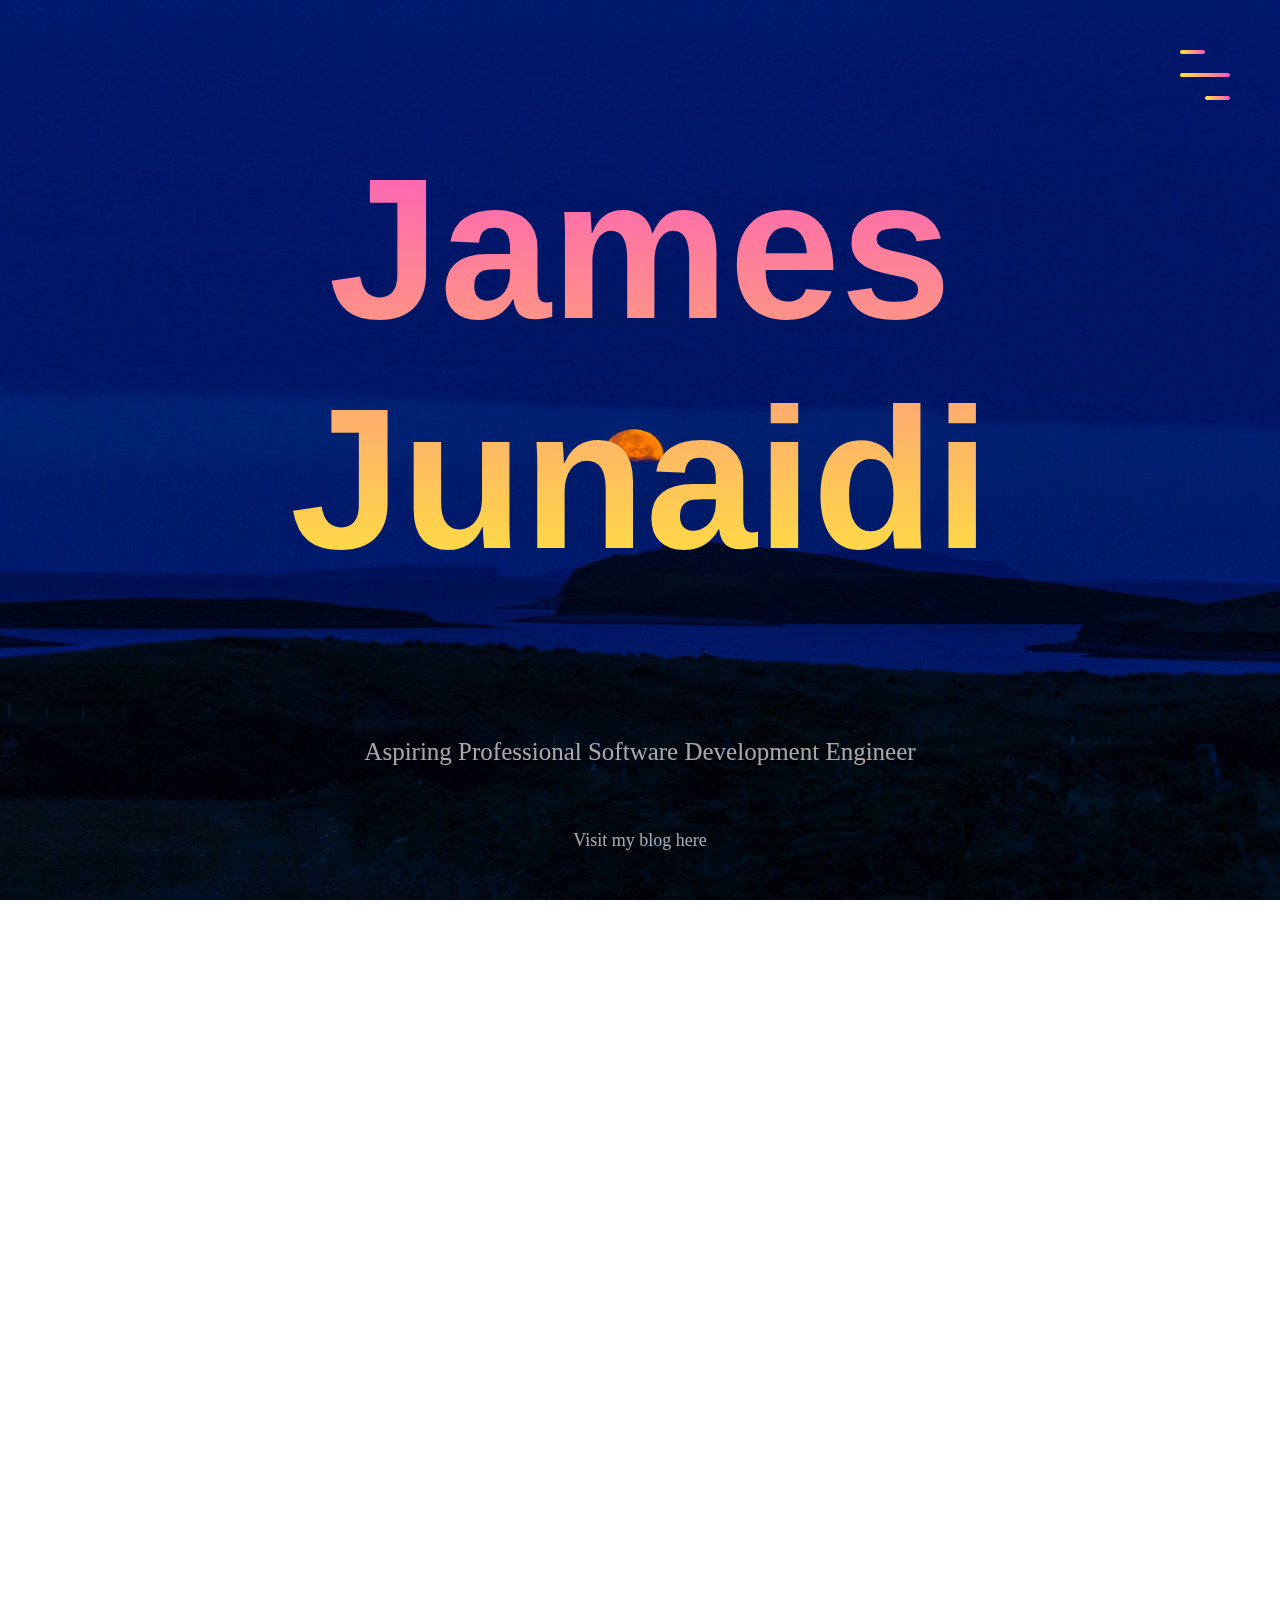
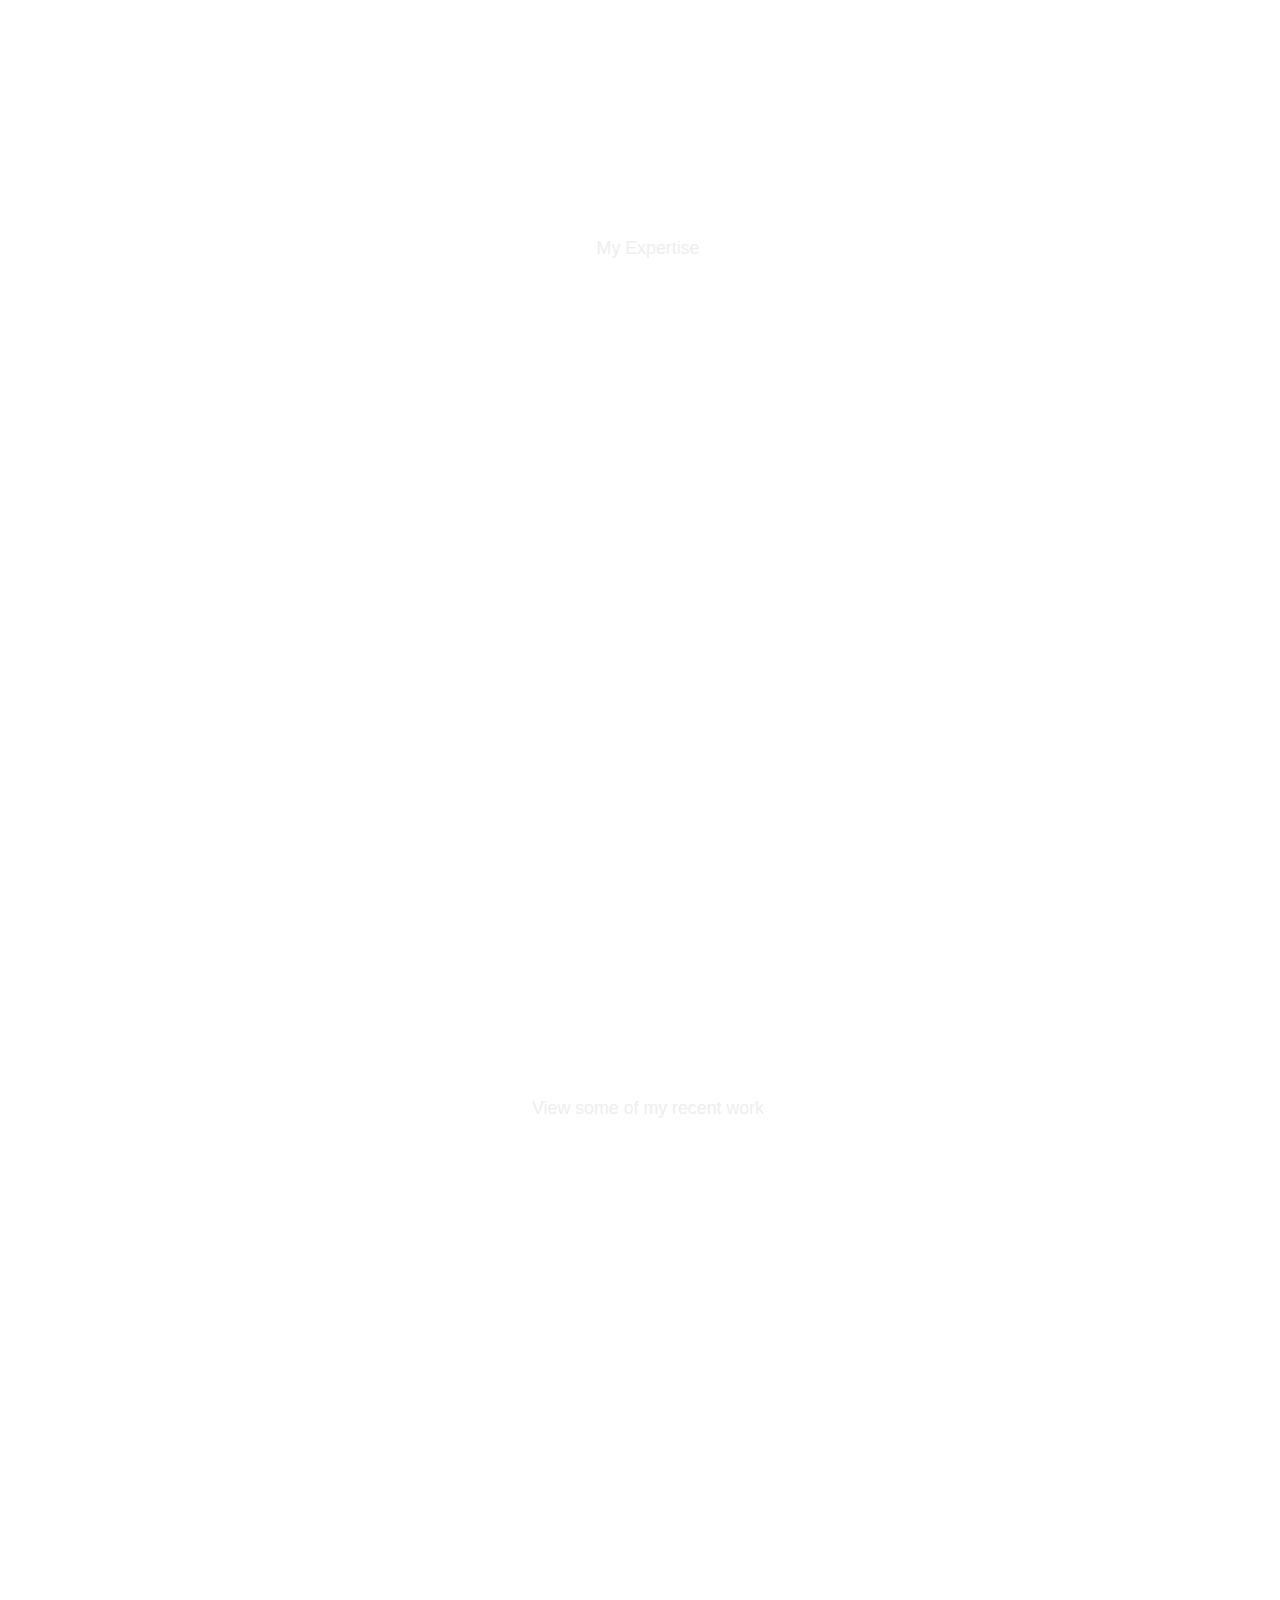
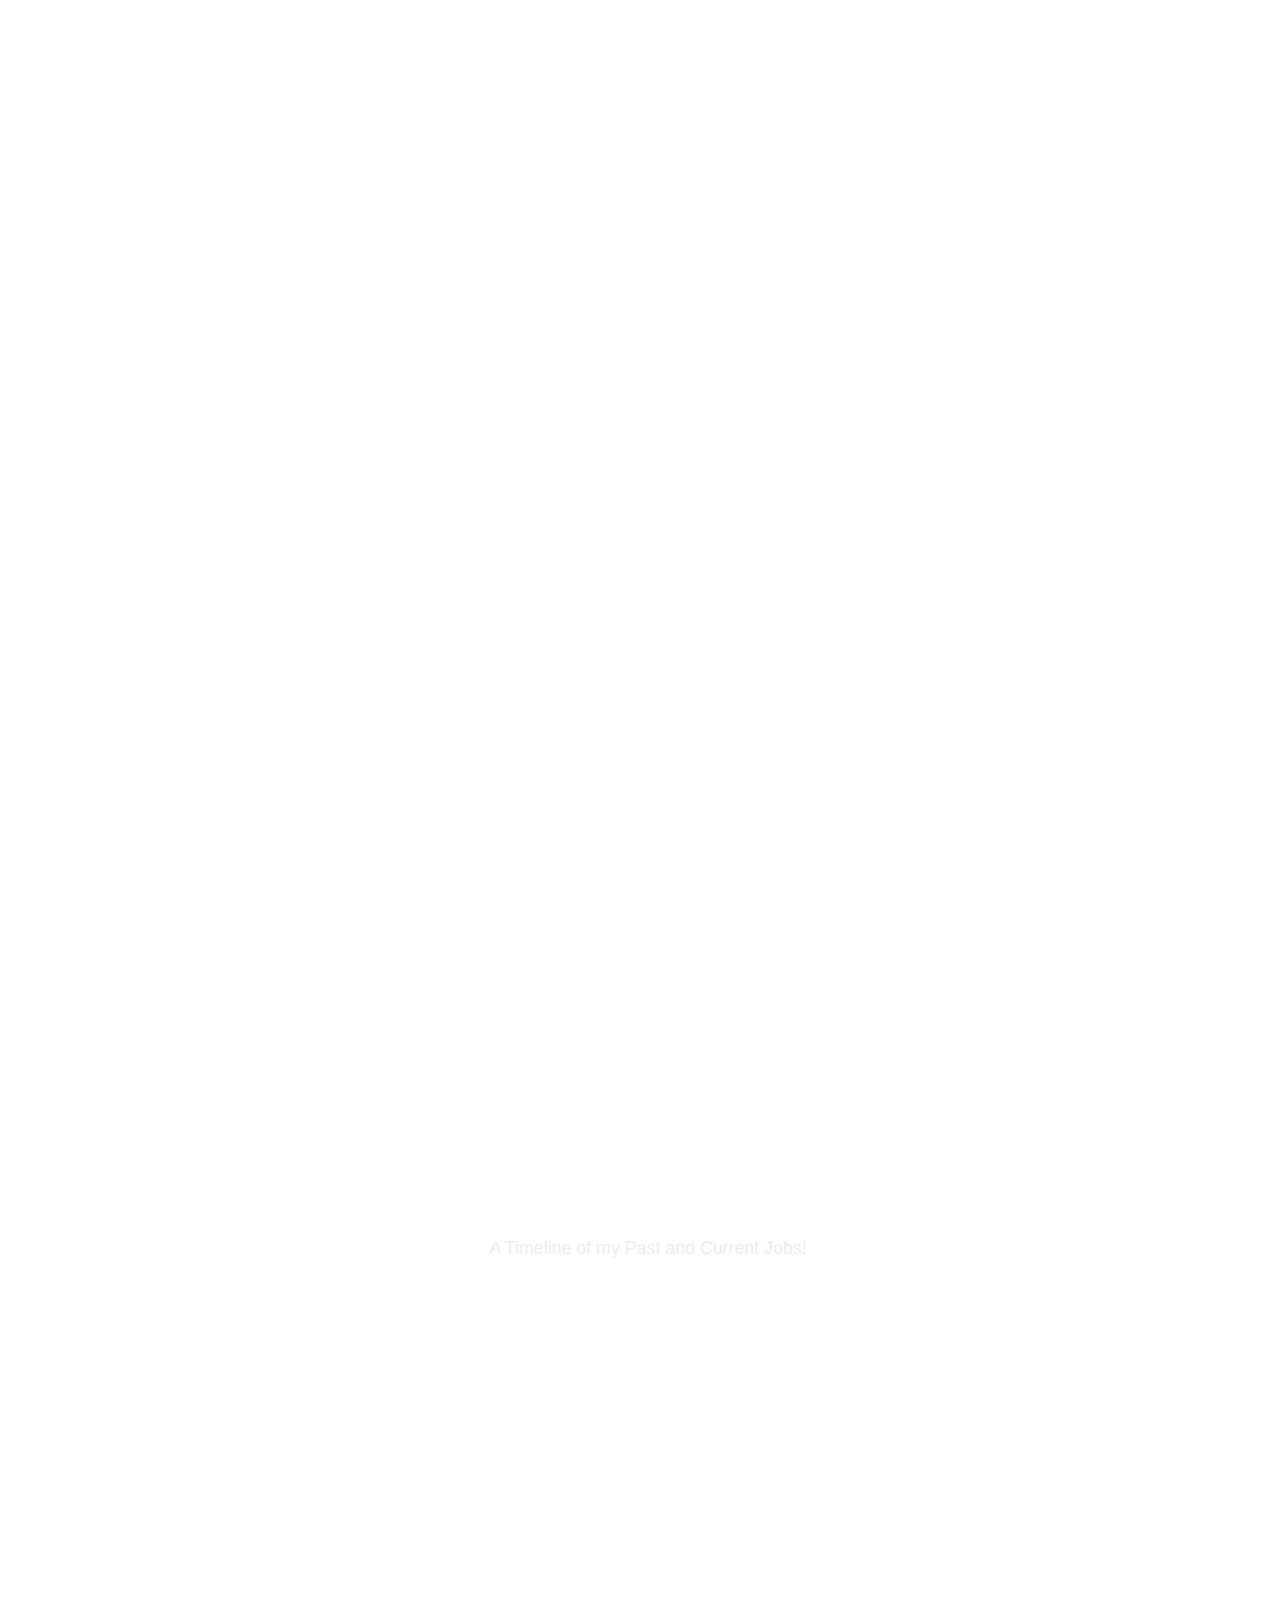
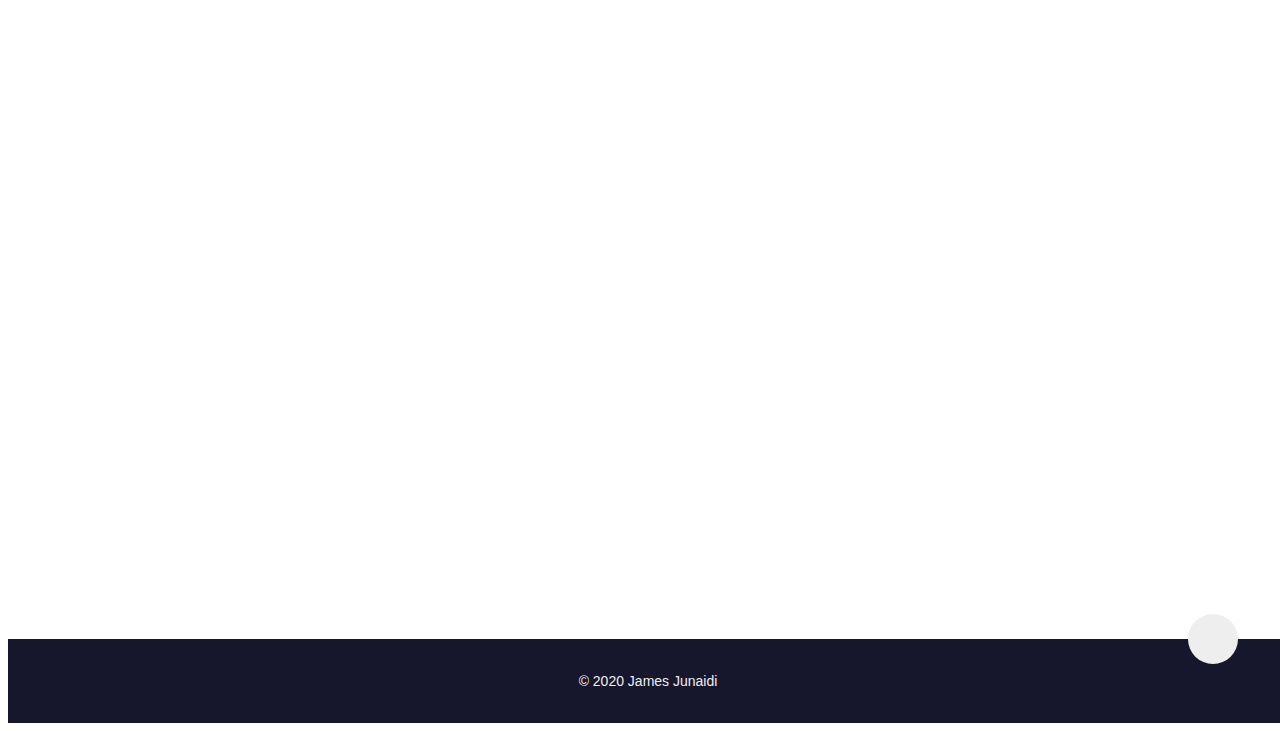
==== commit 3c48b57e: "minor update to about section" ====
--- a/index.html
+++ b/index.html
@@ -63,7 +63,7 @@
         <h6>Myself</h6>
       </div>
       <p>
-      Hi! I'm James and I'm a student at the University of California, Davis, where I am studying Computer Science with a minor in Economics. I plan to graduate in June 2022. Currently, I work as an intern at T-Mobile with the Sacramento RF team. I'm originally from Folsom, CA, a city in the eastern part of Sacramento County and I graduated from Vista del Lago High School in May 2019. Fun fact: I hold my my high school's record in the 5K in Track. The picture of my is at the top of
+      Hi! Welcome to my website, which I built from scratch using HTML, CSS, and JS. I'm James and I'm a student at the University of California, Davis, where I am studying Computer Science with a minor in Economics. I plan to graduate in June 2022. Currently, I work as an intern at T-Mobile with the Sacramento RF team. I'm originally from Folsom, CA, a city in the eastern part of Sacramento County and I graduated from Vista del Lago High School in May 2019. Fun fact: I hold my my high school's record in the 5K in Track. The picture of me is at the top of
       Rubicon Peak in South Lake Tahoe! Feel free to contact me at jrjunaidi@ucdavis.edu.
       </p>
       <a href="./JamesJunaidiResume.pdf" download="Junaidi_James_Resume">See my current resume (As of August 25, 2020) here! <br> </a>
--- a/style.css
+++ b/style.css
@@ -9,6 +9,8 @@
   font-size:10px;
   font-family: 'Roboto', sans-serif;
   color: #eee;
+  max-width: 100%;
+  overflow-x: hidden;
 }
 
 body {
@@ -16,6 +18,8 @@
   height: 100%;
   background:url("images/sitebg.jpg") no-repeat center fixed;
   background-size:cover;
+  max-width: 100%;
+  overflow-x: hidden;
 }
 
 section {
@@ -41,7 +45,7 @@
 
 /*Start reusable*/
 .container {
-  width: 90%;
+  width: 100%;
   max-width: 120rem;
   height: 100%;
   margin: 0 auto;
@@ -251,11 +255,14 @@
 
 .portfolio-img {
   flex: 1;
+  margin-left: 1rem;
+  margin-right: 1rem;
 }
 
 .about-details {
   flex: 1;
-  margin-left: 5rem
+  margin-left: 5rem;
+  margin-right: 5rem;
 }
 
 .social-media {
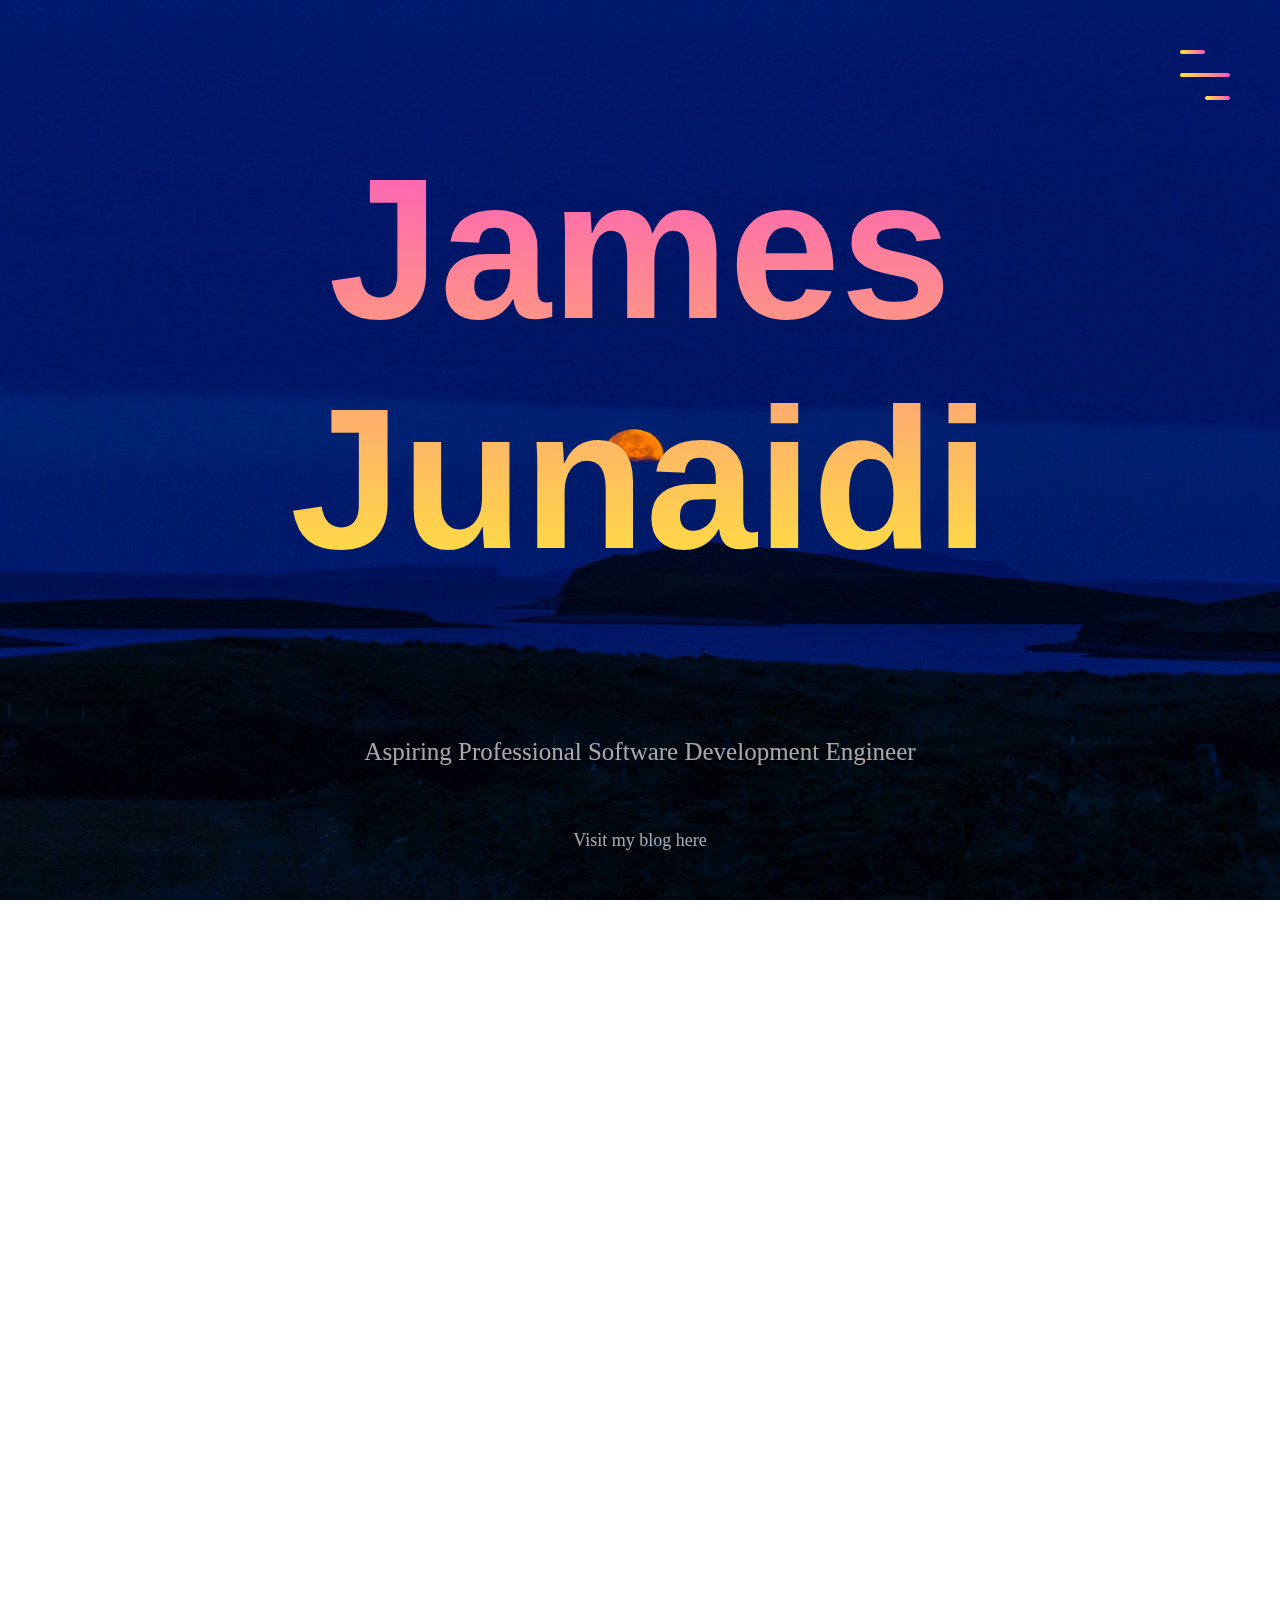
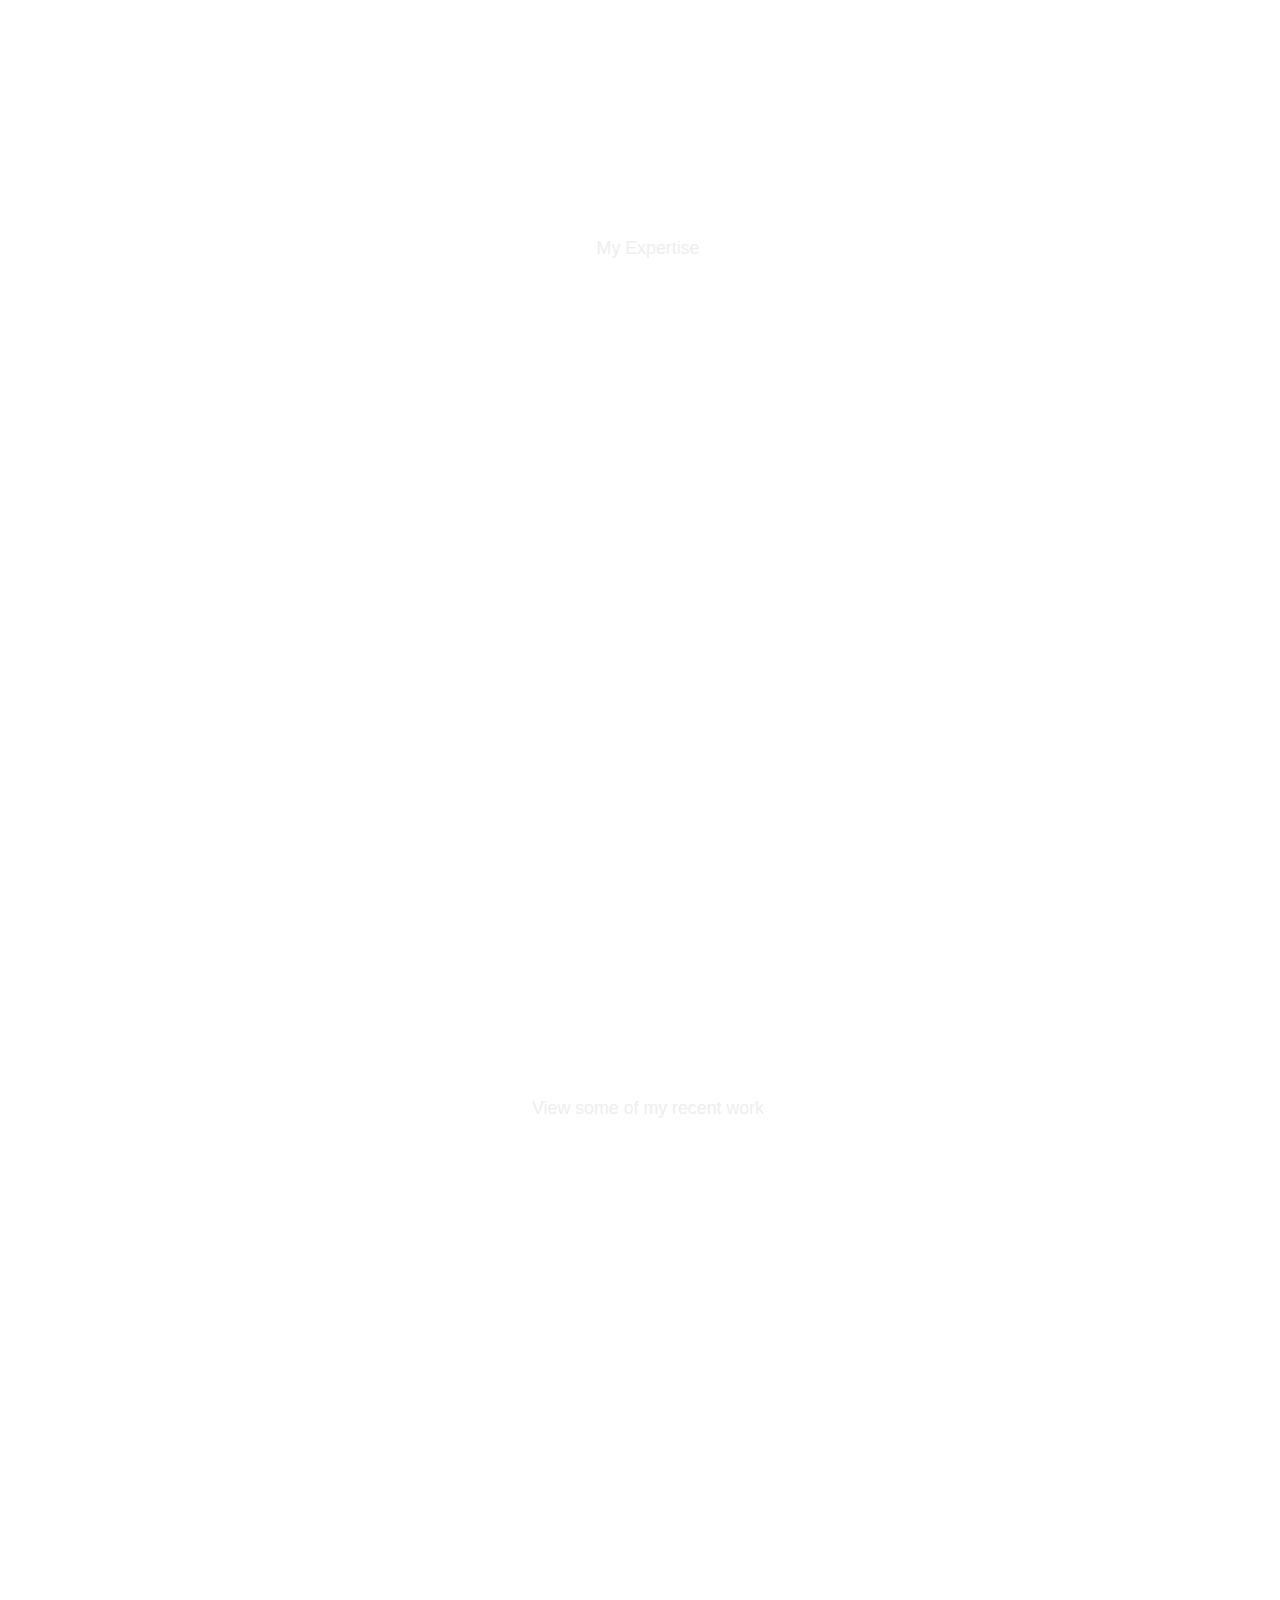
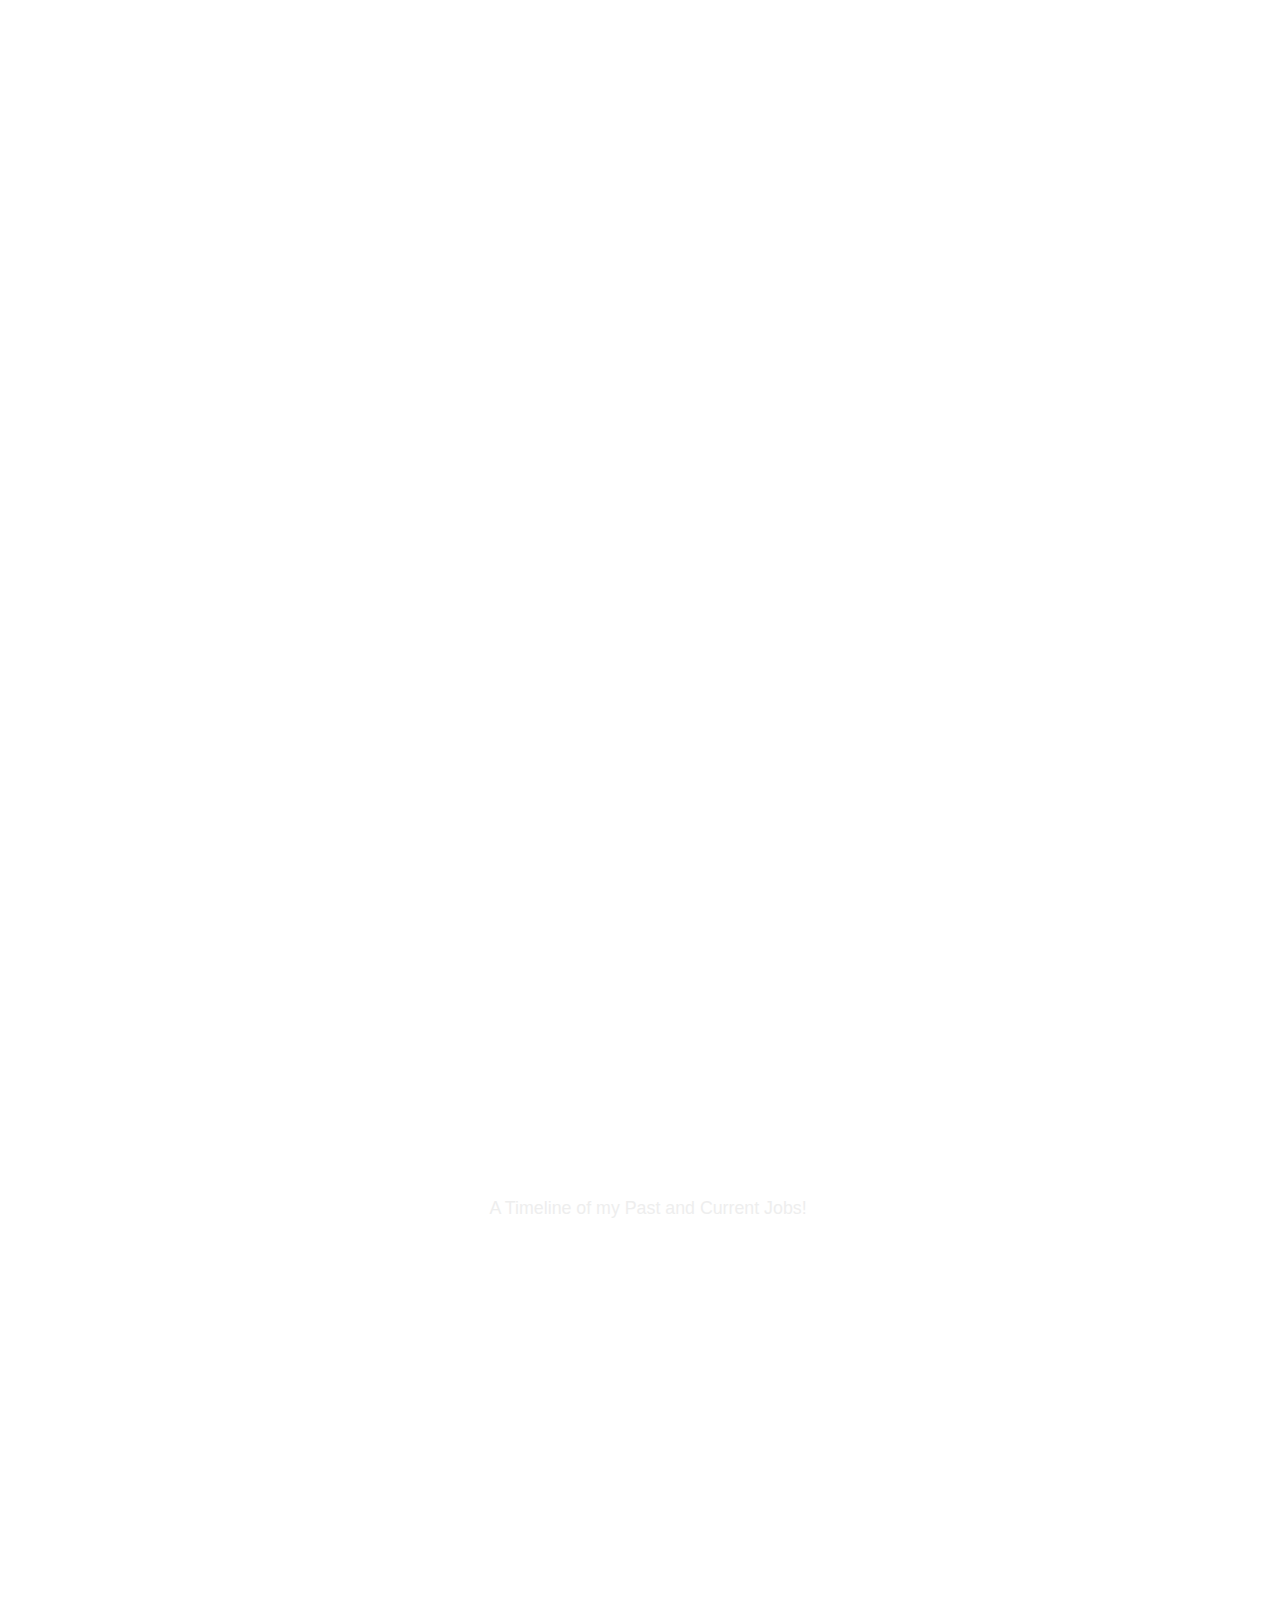
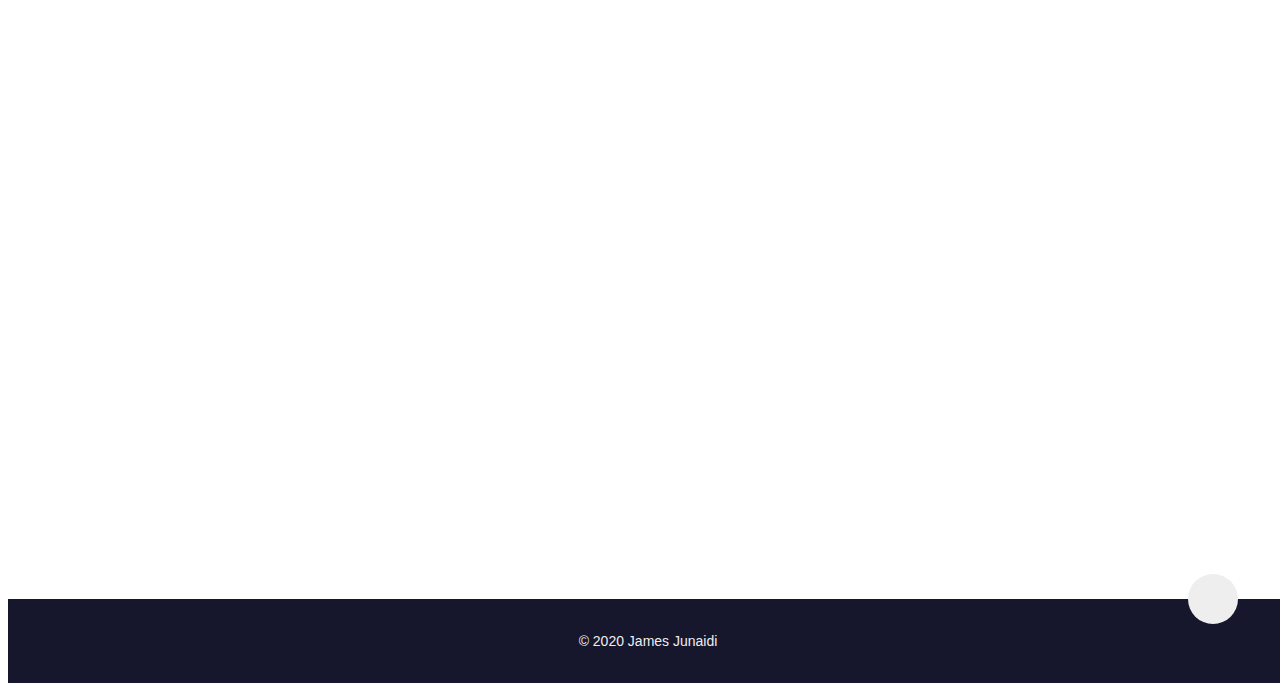
==== commit e37024d0: "fixed some margin styling" ====
--- a/index.html
+++ b/index.html
@@ -135,7 +135,7 @@
         <div class="portfolio-img has-margin-right" data-aos="fade-right" data-aos-delay="150">
           <img src="images/portitem1.jpeg" alt="">
         </div>
-        <div class="portfolio-description" data-aos="fade-left" data-aos-delay="300">
+        <div class="portfolio-description has-margin-left" data-aos="fade-left" data-aos-delay="300">
           <h6>Python Application Development</h6>
           <h1>ShopperAlert</h1>
           <p>
@@ -167,7 +167,7 @@
         <div class="portfolio-img has-margin-right" data-aos="fade-right" data-aos-delay="750">
           <img src="images/portitem3.jpeg" alt="">
         </div>
-        <div class="portfolio-description" data-aos="fade-left" data-aos-delay="900"> 
+        <div class="portfolio-description has-margin-left" data-aos="fade-left" data-aos-delay="900"> 
           <h6>Software Engineering / Mobile Development</h6>
           <h1>Komma</h1>
           <p>
--- a/style.css
+++ b/style.css
@@ -97,6 +97,10 @@
 
 .has-margin-right {
   margin-right: 5rem;
+}
+
+.has-margin-left {
+  margin-left: 5rem;
 }
 /*End reusable*/
 
@@ -351,7 +355,6 @@
   flex: 1;
 }
 
-
 .portfolio-description h6 {
   font-size: 1.5rem;
   text-transform: uppercase;
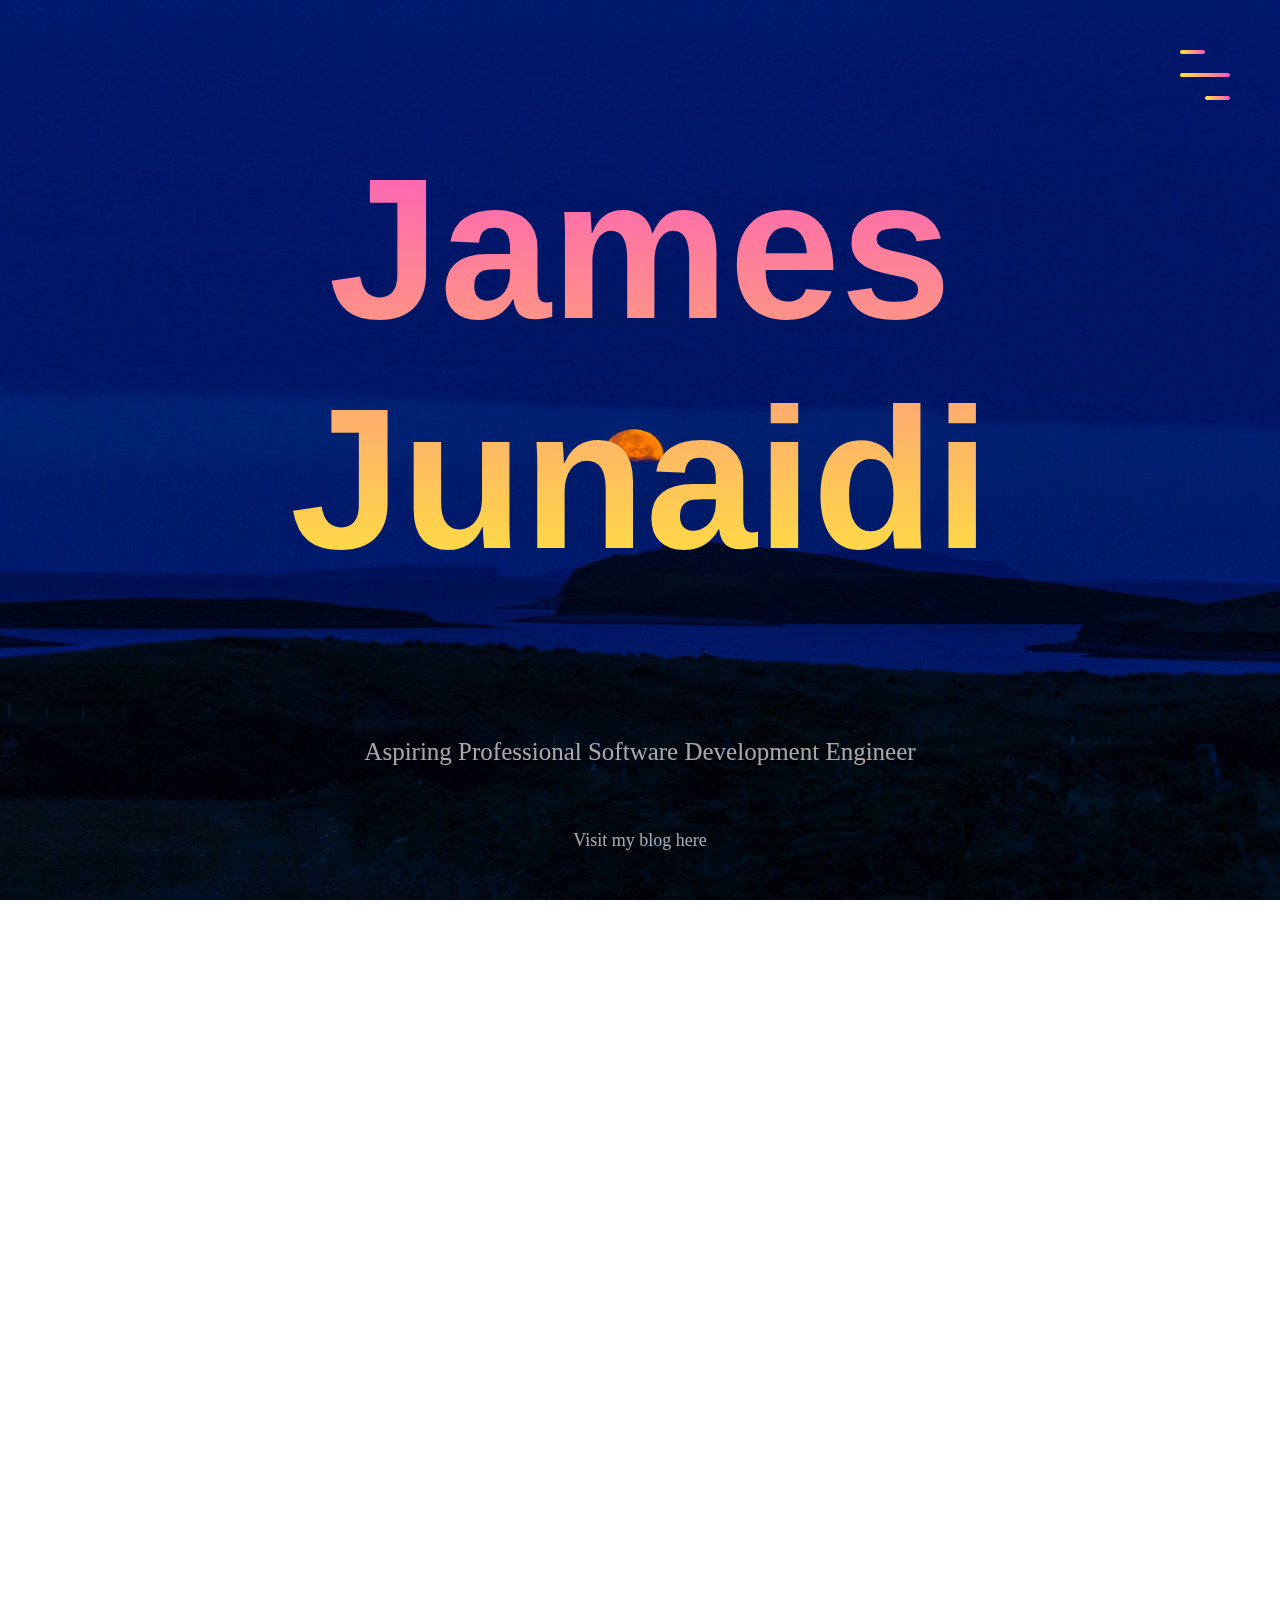
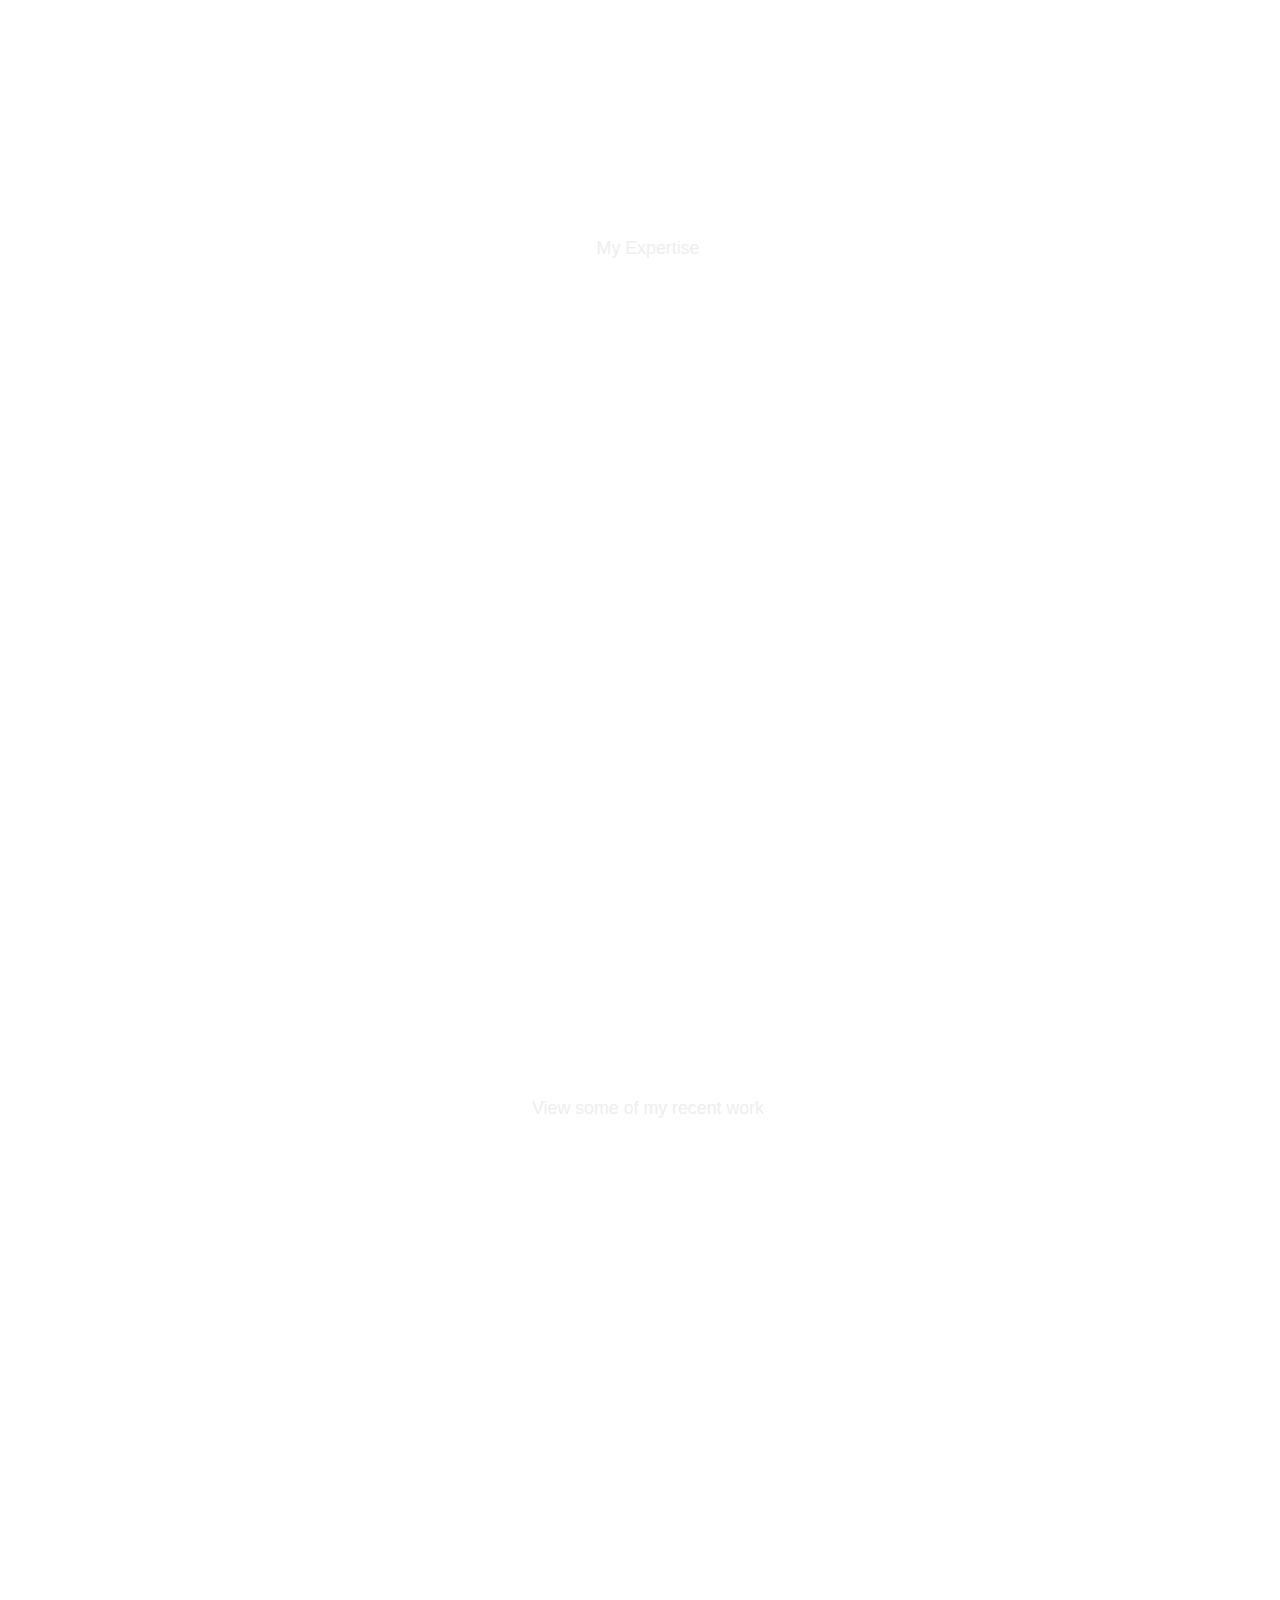
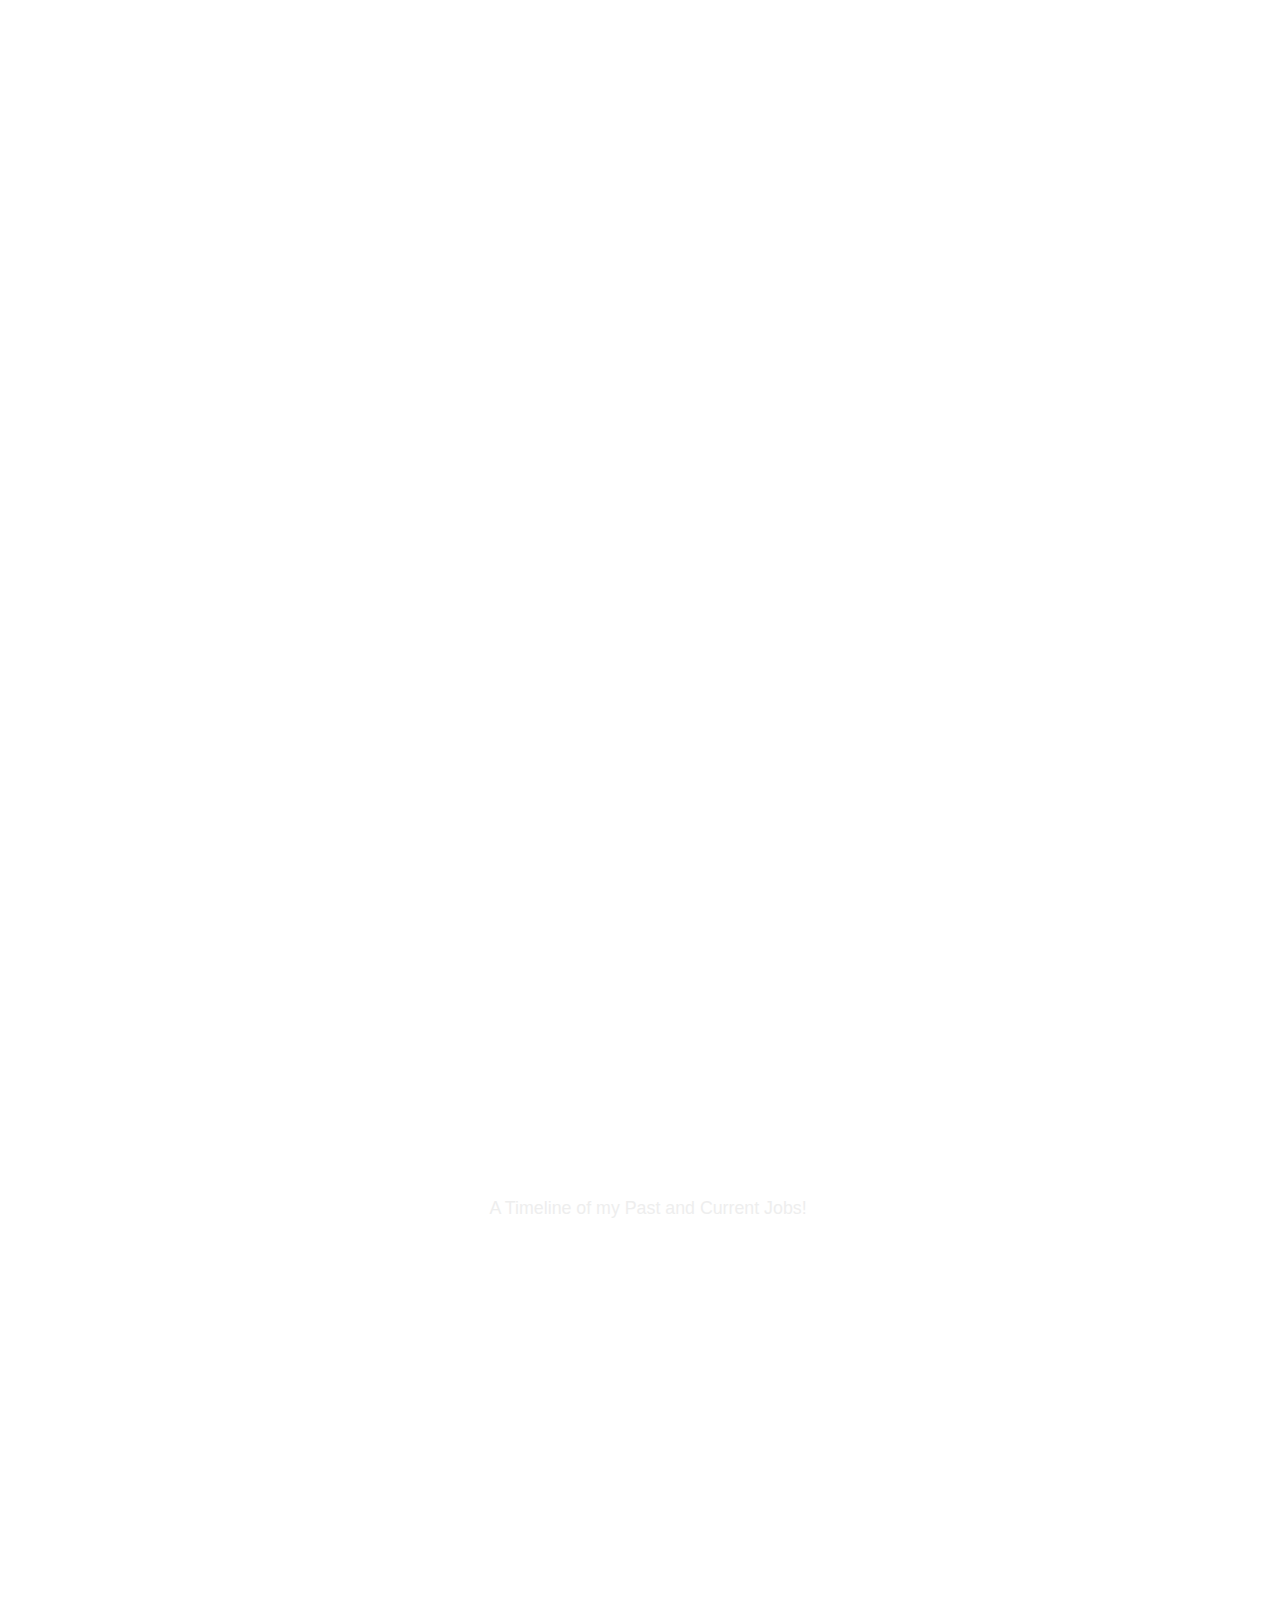
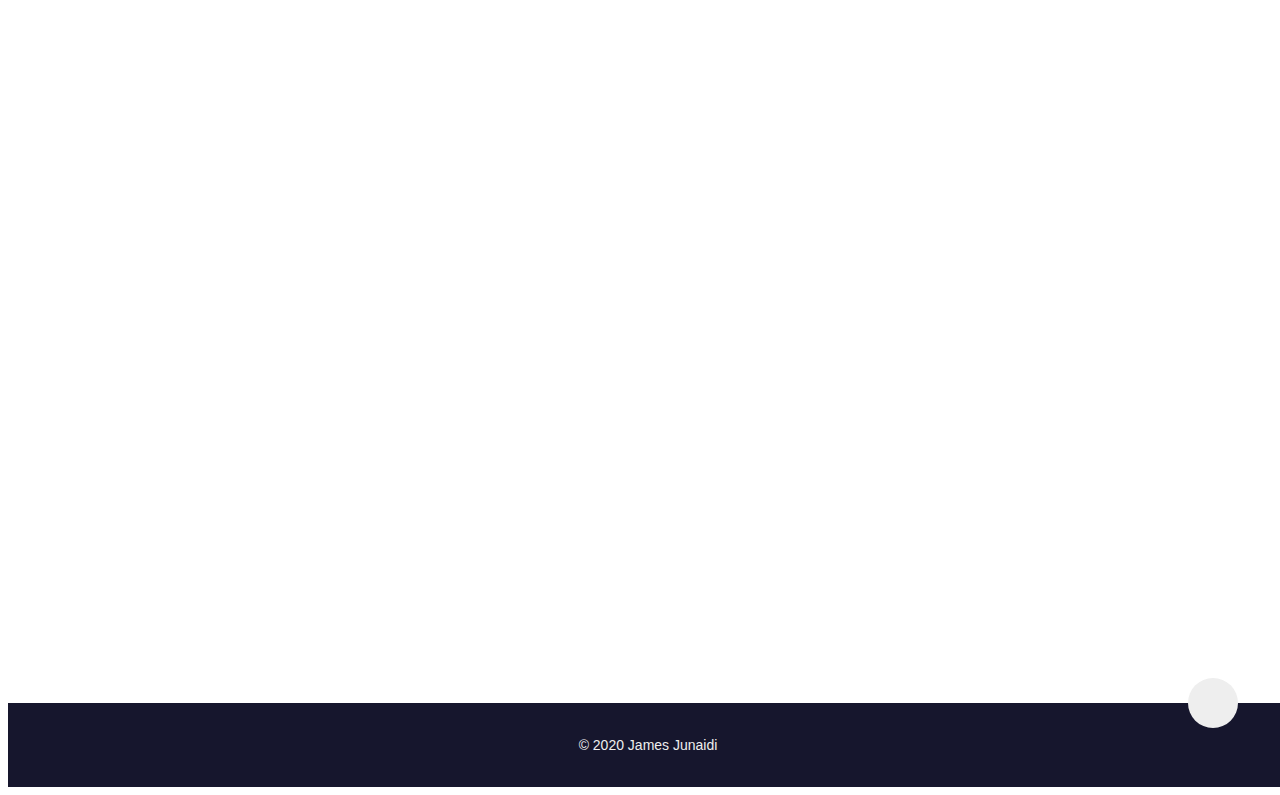
==== commit ef4055a9: "updated" ====
--- a/index.html
+++ b/index.html
@@ -63,10 +63,10 @@
         <h6>Myself</h6>
       </div>
       <p>
-      Hi! Welcome to my website, which I built from scratch using HTML, CSS, and JS. I'm James and I'm a student at the University of California, Davis, where I am studying Computer Science with a minor in Economics. I plan to graduate in June 2022. Currently, I work as an intern at T-Mobile with the Sacramento RF team. I'm originally from Folsom, CA, a city in the eastern part of Sacramento County and I graduated from Vista del Lago High School in May 2019. Fun fact: I hold my my high school's record in the 5K in Track. The picture of me is at the top of
+      Hi! Welcome to my website, which I built from scratch using HTML, CSS, and JS. I'm James and I'm a student at the University of California, Davis, where I am studying Computer Science with a minor in Economics. I plan to graduate in June 2022. Currently, I work as a Software Engineer Intern at STRIVR. I'm originally from Folsom, CA, a city in the eastern part of Sacramento County and I graduated from Vista del Lago High School in May 2019. Fun fact: I hold my my high school's record in the 5K in Track. The picture of me is at the top of
       Rubicon Peak in South Lake Tahoe! Feel free to contact me at jrjunaidi@ucdavis.edu.
       </p>
-      <a href="./JamesJunaidiResume.pdf" download="Junaidi_James_Resume">See my current resume (As of August 25, 2020) here! <br> </a>
+      <a href="./JamesJunaidiResume.pdf" download="Junaidi_James_Resume">See my current resume (As of Aug. 28, 2021) here! <br> </a>
       <a href="blog.html"><br> Visit my blog here! <br> </a>
     <div class="social-media">
       <ul class="nav-list">
@@ -189,14 +189,19 @@
       </div>
       <div class="timeline" data-aos="fade-down" data-aos-delay="200">
         <ul>
-          <li class="date" data-date="June 2020 - Present">
+
+          <li class="date" data-date="June 2021 - Present">
+            <h1>STRIVR</h1>
+            <p>Software Engineer Intern</p>
+          </li>
+          <li class="date" data-date="June 2020 - Sept. 2020">
             <h1>T-Mobile</h1>
             <p>RF Engineering Intern</p>
           </li>
 
-          <li class="date" data-date="Jan. 2020 - Present">
+          <li class="date" data-date="Jan. 2020 - July 2021">
             <h1>Komma</h1>
-            <p>Co-Founder, iOS Software Developer, Web Application Developer</p>
+            <p>Co-Founder, Principal Engineer</p>
           </li>
 
           <li class="date" data-date="Apr. 2020 - June 2020">
